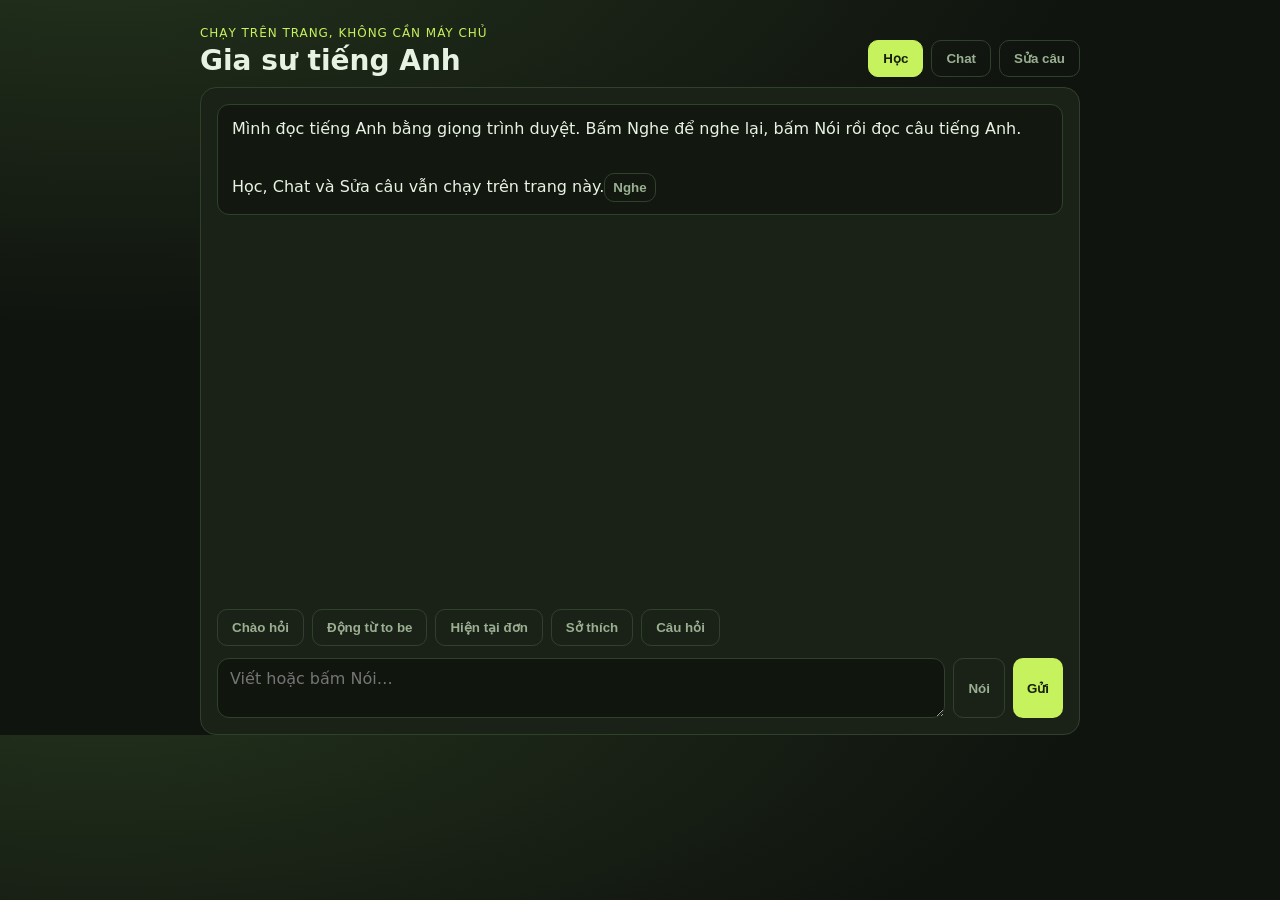
==== docs/index.html @ bc3561fe "Add speech playback and microphone" ====
<!DOCTYPE html>
<html lang="vi">
<head>
  <meta charset="utf-8" />
  <meta name="viewport" content="width=device-width, initial-scale=1" />
  <title>Gia sư tiếng Anh</title>
  <style>
    :root { --bg:#10140f; --panel:#1a2218; --line:#31402c; --text:#e8f2e3; --muted:#9aaf92; --accent:#c6f25d; --ink:#17200c; }
    * { box-sizing: border-box; }
    body { margin:0; font-family:"Segoe UI",system-ui,sans-serif; color:var(--text); background:radial-gradient(980px 400px at 8% -10%, #24331d, var(--bg)); }
    header, main { width:min(880px, calc(100% - 28px)); margin:0 auto; }
    header { padding:26px 0 10px; display:flex; justify-content:space-between; align-items:end; gap:12px; }
    h1 { margin:0; font-size:28px; }
    .eyebrow { margin:0 0 4px; color:var(--accent); letter-spacing:.08em; text-transform:uppercase; font-size:12px; }
    .modes { display:flex; gap:8px; flex-wrap:wrap; }
    button { border:0; border-radius:10px; background:var(--accent); color:var(--ink); font-weight:700; padding:10px 14px; cursor:pointer; }
    .ghost { background:transparent; color:var(--muted); border:1px solid var(--line); }
    .ghost.on { color:var(--ink); background:var(--accent); border-color:var(--accent); }
    main { background:var(--panel); border:1px solid var(--line); border-radius:16px; padding:16px; min-height:72vh; display:flex; flex-direction:column; }
    #log { flex:1; display:flex; flex-direction:column; gap:10px; overflow:auto; max-height:60vh; }
    .bubble { padding:12px 14px; border-radius:12px; white-space:pre-wrap; line-height:1.5; }
    .user { align-self:end; background:#2c3b22; max-width:85%; }
    .bot { background:#12180f; border:1px solid var(--line); }
    form { display:grid; grid-template-columns:1fr auto auto; gap:8px; margin-top:12px; }
    textarea { resize:vertical; font:inherit; color:var(--text); background:#10160e; border:1px solid var(--line); border-radius:12px; padding:10px 12px; }
    .chips { display:flex; gap:8px; flex-wrap:wrap; margin-top:10px; }
    .hear { margin-top:8px; padding:6px 8px; }
  </style>
</head>
<body>
  <header>
    <div>
      <p class="eyebrow">Chạy trên trang, không cần máy chủ</p>
      <h1>Gia sư tiếng Anh</h1>
    </div>
    <div class="modes">
      <button class="ghost on" type="button" data-mode="hoc">Học</button>
      <button class="ghost" type="button" data-mode="chat">Chat</button>
      <button class="ghost" type="button" data-mode="sua">Sửa câu</button>
    </div>
  </header>
  <main>
    <div id="log"></div>
    <div class="chips" id="chips"></div>
    <form id="ask">
      <textarea id="q" rows="2" placeholder="Viết hoặc bấm Nói…"></textarea>
      <button type="button" id="mic" class="ghost">Nói</button>
      <button type="submit">Gửi</button>
    </form>
  </main>
  <script>
    const lessons = [
      { id: "chao", title: "Chào hỏi", en: "Hello, my name is Lan. Nice to meet you.", vi: "Xin chào, tôi tên Lan. Rất vui được gặp bạn.", tip: "Hello / Hi để chào. My name is + tên. Nice to meet you dùng lúc mới gặp." },
      { id: "be", title: "Động từ to be", en: "I am a student. She is tired. They are at home.", vi: "Tôi là học sinh. Cô ấy mệt. Họ ở nhà.", tip: "I am, you/we/they are, he/she/it is. Không nói I is." },
      { id: "now", title: "Hiện tại đơn", en: "I work in Hue. He works in a hospital.", vi: "Tôi làm việc ở Huế. Anh ấy làm ở bệnh viện.", tip: "I/you/we/they + động từ nguyên mẫu. He/she/it thêm -s: works, goes, studies." },
      { id: "thich", title: "Sở thích", en: "I like coffee. I don't like cold weather.", vi: "Tôi thích cà phê. Tôi không thích trời lạnh.", tip: "like + danh từ hoặc động từ -ing. Phủ định: don't / doesn't + động từ nguyên mẫu." },
      { id: "hoi", title: "Câu hỏi", en: "Where do you live? Do you speak English?", vi: "Bạn sống ở đâu? Bạn có nói tiếng Anh không?", tip: "Yes/No: Do/Does + chủ ngữ + động từ. Where/What đứng đầu câu." }
    ];
    const replies = [
      { test: /hello|hi\b|xin chào|chào/, say: "Hello! I'm your English tutor. What is your name?" },
      { test: /my name is ([a-zA-ZÀ-ỹ ]+)/i, say: (m) => "Nice to meet you, " + m[1].trim() + ". How are you today?" },
      { test: /i am fine|i'm fine|khỏe|tốt/, say: "I'm glad. What do you do every day? Try: I work... / I study..." },
      { test: /thank/, say: "You're welcome. Do you want another short practice?" },
      { test: /bye|tạm biệt/, say: "Goodbye. See you next lesson." }
    ];
    const fixes = [
      [/\bi is\b/gi, "I am", "I đi với am, không dùng is."],
      [/\b(he|she) are\b/gi, "$1 is", "He và she đi với is."],
      [/\bi very like\b/gi, "I really like", "Tiếng Anh không nói I very like. Dùng I really like."],
      [/\bi am agree\b/gi, "I agree", "Agree là động từ, không cần am."],
      [/\b(he|she) go\b/gi, "$1 goes", "He/she/it ở hiện tại đơn thêm -s."],
      [/\bi not\b/gi, "I don't", "Phủ định thường là don't + động từ."]
    ];

    let mode = "hoc";
    let step = 0;
    const log = document.querySelector("#log");
    const chips = document.querySelector("#chips");

    function speak(text) {
      if (!window.speechSynthesis) return;
      const line = (text.match(/English: (.+)/) || [null, text])[1];
      const utter = new SpeechSynthesisUtterance(line);
      utter.lang = "en-US";
      utter.rate = 0.9;
      const voice = speechSynthesis.getVoices().find((v) => v.lang.startsWith("en"));
      if (voice) utter.voice = voice;
      speechSynthesis.cancel();
      speechSynthesis.speak(utter);
    }
    function say(text, who) {
      const div = document.createElement("div");
      div.className = "bubble " + who;
      div.textContent = text;
      if (who === "bot") {
        const hear = document.createElement("button");
        hear.className = "ghost hear";
        hear.type = "button";
        hear.textContent = "Nghe";
        hear.onclick = () => speak(text);
        div.appendChild(hear);
        speak(text);
      }
      log.appendChild(div);
      log.scrollTop = log.scrollHeight;
    }
    function paintChips() {
      chips.innerHTML = "";
      const items = mode === "hoc"
        ? lessons.map((l) => l.title)
        : ["Hello", "My name is Minh", "I like music", "Where do you live?"];
      for (const label of items) {
        const b = document.createElement("button");
        b.className = "ghost";
        b.type = "button";
        b.textContent = label;
        b.onclick = () => { document.querySelector("#q").value = label; document.querySelector("#ask").requestSubmit(); };
        chips.appendChild(b);
      }
    }
    function lessonByName(text) {
      const low = text.toLowerCase();
      return lessons.find((l) => low.includes(l.title.toLowerCase()) || low.includes(l.id));
    }
    function correct(text) {
      let out = text;
      const notes = [];
      for (const [re, good, why] of fixes) {
        if (re.test(out)) {
          notes.push("• " + why + " → " + good);
          out = out.replace(re, good);
        }
      }
      if (out && out[0] === out[0].toLowerCase()) out = out[0].toUpperCase() + out.slice(1);
      if (out && !/[.?!]$/.test(out)) out += ".";
      return { out, notes };
    }
    function teach(text) {
      const picked = lessonByName(text);
      const lesson = picked || lessons[step % lessons.length];
      if (!picked) step += 1;
      return lesson.title + "\n\nEnglish: " + lesson.en + "\nTiếng Việt: " + lesson.vi + "\n\nGhi nhớ: " + lesson.tip + "\n\nBạn viết lại một câu của riêng bạn.";
    }
    function chat(text) {
      for (const rule of replies) {
        const m = text.match(rule.test);
        if (m) return typeof rule.say === "function" ? rule.say(m) : rule.say;
      }
      const fixed = correct(text);
      if (fixed.notes.length) return "Mình hiểu ý bạn. Câu tự nhiên hơn:\n" + fixed.out + "\n\n" + fixed.notes.join("\n") + "\n\nCan you say one more sentence?";
      return "I understand. Tell me a little more in English.\nVí dụ: I live in Dong Ha. I study English every evening.";
    }
    function reply(text) {
      if (mode === "hoc") return teach(text);
      if (mode === "sua") {
        const fixed = correct(text);
        if (!fixed.notes.length) return "Câu này ổn với các lỗi mình đang bắt:\n" + fixed.out + "\n\nThử một câu khác, ví dụ: He go to school.";
        return "Câu sửa:\n" + fixed.out + "\n\n" + fixed.notes.join("\n");
      }
      return chat(text);
    }

    document.querySelectorAll("[data-mode]").forEach((btn) => {
      btn.onclick = () => {
        mode = btn.dataset.mode;
        document.querySelectorAll("[data-mode]").forEach((b) => b.classList.toggle("on", b === btn));
        paintChips();
        say(mode === "hoc" ? "Chế độ học. Chọn một bài hoặc gõ Bắt đầu." : mode === "sua" ? "Dán một câu tiếng Anh, mình sửa lỗi thường gặp." : "Chat tiếng Anh. Mình trả lời ngay trên trang này.", "bot");
      };
    });
    document.querySelector("#mic").onclick = () => {
      const Rec = window.SpeechRecognition || window.webkitSpeechRecognition;
      if (!Rec) { say("Trình duyệt này không có nhận giọng nói. Dùng Chrome trên máy tính.", "bot"); return; }
      const rec = new Rec();
      rec.lang = "en-US";
      rec.onresult = (e) => {
        document.querySelector("#q").value = e.results[0][0].transcript;
        document.querySelector("#ask").requestSubmit();
      };
      rec.onerror = () => say("Không nghe được. Cho phép micro rồi thử lại.", "bot");
      rec.start();
    };
    document.querySelector("#ask").onsubmit = (e) => {
      e.preventDefault();
      const box = document.querySelector("#q");
      const text = box.value.trim();
      if (!text) return;
      say(text, "user");
      box.value = "";
      say(reply(text), "bot");
    };
    paintChips();
    say("Mình đọc tiếng Anh bằng giọng trình duyệt. Bấm Nghe để nghe lại, bấm Nói rồi đọc câu tiếng Anh.\n\nHọc, Chat và Sửa câu vẫn chạy trên trang này.", "bot");
  </script>
</body>
</html>
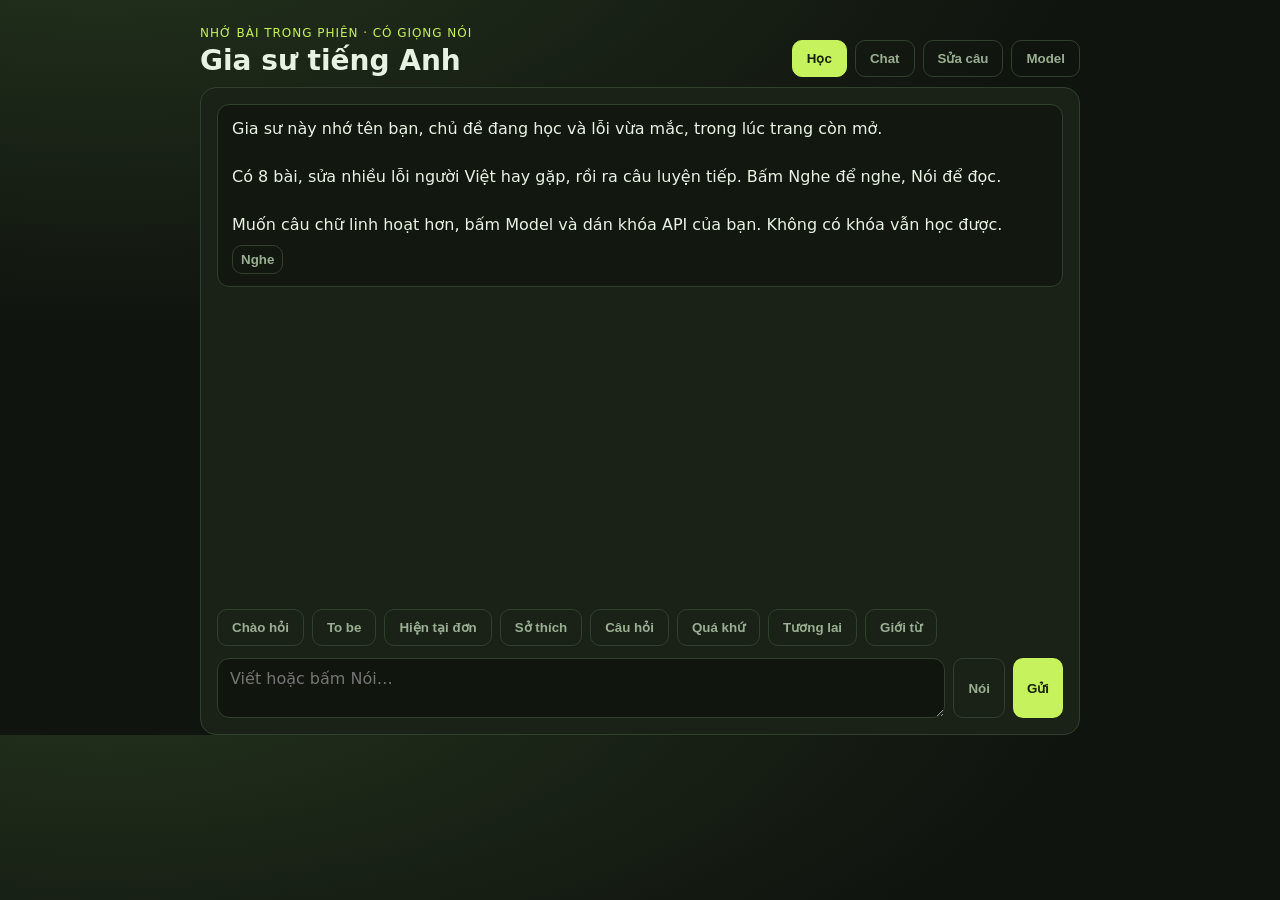
==== commit f91d3693: "Make the English tutor remember and drill mistakes" ====
--- a/docs/index.html
+++ b/docs/index.html
@@ -12,7 +12,7 @@
     header { padding:26px 0 10px; display:flex; justify-content:space-between; align-items:end; gap:12px; }
     h1 { margin:0; font-size:28px; }
     .eyebrow { margin:0 0 4px; color:var(--accent); letter-spacing:.08em; text-transform:uppercase; font-size:12px; }
-    .modes { display:flex; gap:8px; flex-wrap:wrap; }
+    .modes, .chips { display:flex; gap:8px; flex-wrap:wrap; }
     button { border:0; border-radius:10px; background:var(--accent); color:var(--ink); font-weight:700; padding:10px 14px; cursor:pointer; }
     .ghost { background:transparent; color:var(--muted); border:1px solid var(--line); }
     .ghost.on { color:var(--ink); background:var(--accent); border-color:var(--accent); }
@@ -22,21 +22,26 @@
     .user { align-self:end; background:#2c3b22; max-width:85%; }
     .bot { background:#12180f; border:1px solid var(--line); }
     form { display:grid; grid-template-columns:1fr auto auto; gap:8px; margin-top:12px; }
-    textarea { resize:vertical; font:inherit; color:var(--text); background:#10160e; border:1px solid var(--line); border-radius:12px; padding:10px 12px; }
-    .chips { display:flex; gap:8px; flex-wrap:wrap; margin-top:10px; }
+    textarea, input { font:inherit; color:var(--text); background:#10160e; border:1px solid var(--line); border-radius:12px; padding:10px 12px; }
+    textarea { resize:vertical; }
+    .chips { margin-top:10px; }
     .hear { margin-top:8px; padding:6px 8px; }
+    dialog { border:1px solid var(--line); background:var(--panel); color:var(--text); border-radius:16px; width:min(480px, 92vw); }
+    dialog label { display:grid; gap:4px; margin:10px 0; font-size:14px; }
+    .hint { color:var(--muted); font-size:13px; }
   </style>
 </head>
 <body>
   <header>
     <div>
-      <p class="eyebrow">Chạy trên trang, không cần máy chủ</p>
+      <p class="eyebrow">Nhớ bài trong phiên · có giọng nói</p>
       <h1>Gia sư tiếng Anh</h1>
     </div>
     <div class="modes">
       <button class="ghost on" type="button" data-mode="hoc">Học</button>
       <button class="ghost" type="button" data-mode="chat">Chat</button>
       <button class="ghost" type="button" data-mode="sua">Sửa câu</button>
+      <button class="ghost" type="button" id="open-key">Model</button>
     </div>
   </header>
   <main>
@@ -48,30 +53,41 @@
       <button type="submit">Gửi</button>
     </form>
   </main>
+  <dialog id="settings">
+    <form method="dialog">
+      <h2>Để gia sư khôn hơn</h2>
+      <p class="hint">Không bắt buộc. Dán khóa API của bạn thì câu trả lời do model viết. Khóa chỉ nằm trên trình duyệt.</p>
+      <label>API <input id="base" placeholder="https://api.x.ai/v1" /></label>
+      <label>Model <input id="model" placeholder="grok-3" /></label>
+      <label>Key <input id="key" type="password" placeholder="xai-..." /></label>
+      <button type="submit">Lưu</button>
+    </form>
+  </dialog>
   <script>
     const lessons = [
-      { id: "chao", title: "Chào hỏi", en: "Hello, my name is Lan. Nice to meet you.", vi: "Xin chào, tôi tên Lan. Rất vui được gặp bạn.", tip: "Hello / Hi để chào. My name is + tên. Nice to meet you dùng lúc mới gặp." },
-      { id: "be", title: "Động từ to be", en: "I am a student. She is tired. They are at home.", vi: "Tôi là học sinh. Cô ấy mệt. Họ ở nhà.", tip: "I am, you/we/they are, he/she/it is. Không nói I is." },
-      { id: "now", title: "Hiện tại đơn", en: "I work in Hue. He works in a hospital.", vi: "Tôi làm việc ở Huế. Anh ấy làm ở bệnh viện.", tip: "I/you/we/they + động từ nguyên mẫu. He/she/it thêm -s: works, goes, studies." },
-      { id: "thich", title: "Sở thích", en: "I like coffee. I don't like cold weather.", vi: "Tôi thích cà phê. Tôi không thích trời lạnh.", tip: "like + danh từ hoặc động từ -ing. Phủ định: don't / doesn't + động từ nguyên mẫu." },
-      { id: "hoi", title: "Câu hỏi", en: "Where do you live? Do you speak English?", vi: "Bạn sống ở đâu? Bạn có nói tiếng Anh không?", tip: "Yes/No: Do/Does + chủ ngữ + động từ. Where/What đứng đầu câu." }
-    ];
-    const replies = [
-      { test: /hello|hi\b|xin chào|chào/, say: "Hello! I'm your English tutor. What is your name?" },
-      { test: /my name is ([a-zA-ZÀ-ỹ ]+)/i, say: (m) => "Nice to meet you, " + m[1].trim() + ". How are you today?" },
-      { test: /i am fine|i'm fine|khỏe|tốt/, say: "I'm glad. What do you do every day? Try: I work... / I study..." },
-      { test: /thank/, say: "You're welcome. Do you want another short practice?" },
-      { test: /bye|tạm biệt/, say: "Goodbye. See you next lesson." }
+      { title: "Chào hỏi", en: "Hello, my name is Lan. Nice to meet you.", vi: "Xin chào, tôi tên Lan. Rất vui được gặp bạn.", tip: "Hello. My name is + tên. Nice to meet you khi mới gặp.", ask: "What is your name?" },
+      { title: "To be", en: "I am a student. She is tired. They are at home.", vi: "Tôi là học sinh. Cô ấy mệt. Họ ở nhà.", tip: "I am. You/we/they are. He/she/it is.", ask: "Are you a student?" },
+      { title: "Hiện tại đơn", en: "I work in Hue. He works in a hospital.", vi: "Tôi làm ở Huế. Anh ấy làm ở bệnh viện.", tip: "He/she/it thêm -s. Phủ định: don't / doesn't + động từ nguyên mẫu.", ask: "Where do you work?" },
+      { title: "Sở thích", en: "I like coffee, but I don't like cold weather.", vi: "Tôi thích cà phê, nhưng tôi không thích trời lạnh.", tip: "like + danh từ hoặc V-ing. but nối hai ý trái nhau.", ask: "What do you like?" },
+      { title: "Câu hỏi", en: "Where do you live? Do you speak English?", vi: "Bạn sống ở đâu? Bạn có nói tiếng Anh không?", tip: "Do/Does đứng trước chủ ngữ trong câu hỏi Yes/No.", ask: "Do you speak English every day?" },
+      { title: "Quá khứ", en: "Yesterday I studied English. I did not watch TV.", vi: "Hôm qua tôi học tiếng Anh. Tôi đã không xem TV.", tip: "Quá khứ thường thêm -ed. Phủ định: did not + động từ nguyên mẫu.", ask: "What did you do yesterday?" },
+      { title: "Tương lai", en: "Tomorrow I will practice speaking.", vi: "Ngày mai tôi sẽ luyện nói.", tip: "will + động từ nguyên mẫu cho việc quyết định lúc nói.", ask: "What will you do tomorrow?" },
+      { title: "Giới từ", en: "I live in Dong Ha. I study at night.", vi: "Tôi sống ở Đông Hà. Tôi học vào ban đêm.", tip: "in + thành phố. at + giờ hoặc night. on + thứ trong tuần.", ask: "Where do you live?" }
     ];
     const fixes = [
       [/\bi is\b/gi, "I am", "I đi với am, không dùng is."],
-      [/\b(he|she) are\b/gi, "$1 is", "He và she đi với is."],
-      [/\bi very like\b/gi, "I really like", "Tiếng Anh không nói I very like. Dùng I really like."],
-      [/\bi am agree\b/gi, "I agree", "Agree là động từ, không cần am."],
-      [/\b(he|she) go\b/gi, "$1 goes", "He/she/it ở hiện tại đơn thêm -s."],
-      [/\bi not\b/gi, "I don't", "Phủ định thường là don't + động từ."]
+      [/\b(he|she|it) are\b/gi, "$1 is", "He, she và it đi với is."],
+      [/\b(we|they|you) is\b/gi, "$1 are", "We, they và you đi với are."],
+      [/\bi very like\b/gi, "I really like", "Không nói I very like. Dùng I really like."],
+      [/\bi am agree\b/gi, "I agree", "Agree là động từ, bỏ am."],
+      [/\bi am go\b/gi, "I go", "Go là động từ thường, không thêm am."],
+      [/\b(he|she|it) (go|like|work|live|study)\b/gi, "$1 $2s", "He/she/it ở hiện tại đơn thêm -s."],
+      [/\b(he|she) don't\b/gi, "$1 doesn't", "He/she dùng doesn't, không dùng don't."],
+      [/\bi not\b/gi, "I don't", "Phủ định thường là don't + động từ."],
+      [/\bmore better\b/gi, "better", "Better đã là dạng so sánh hơn, không thêm more."],
+      [/\bdiscuss about\b/gi, "discuss", "Discuss không đi với about."]
     ];
-
+    const memory = { name: "", mistakes: [], topic: lessons[0].title, turns: [] };
     let mode = "hoc";
     let step = 0;
     const log = document.querySelector("#log");
@@ -79,11 +95,11 @@
 
     function speak(text) {
       if (!window.speechSynthesis) return;
-      const line = (text.match(/English: (.+)/) || [null, text])[1];
-      const utter = new SpeechSynthesisUtterance(line);
+      const english = (text.match(/English: (.+)/) || text.match(/Câu sửa:\n(.+)/) || [null, text.split("\n")[0]])[1];
+      const utter = new SpeechSynthesisUtterance(english);
       utter.lang = "en-US";
       utter.rate = 0.9;
-      const voice = speechSynthesis.getVoices().find((v) => v.lang.startsWith("en"));
+      const voice = speechSynthesis.getVoices().find((v) => /^en/i.test(v.lang));
       if (voice) utter.voice = voice;
       speechSynthesis.cancel();
       speechSynthesis.speak(utter);
@@ -106,9 +122,7 @@
     }
     function paintChips() {
       chips.innerHTML = "";
-      const items = mode === "hoc"
-        ? lessons.map((l) => l.title)
-        : ["Hello", "My name is Minh", "I like music", "Where do you live?"];
+      const items = mode === "hoc" ? lessons.map((l) => l.title) : ["Hello, my name is Minh", "I very like music", "He go to school", "What did you do yesterday?"];
       for (const label of items) {
         const b = document.createElement("button");
         b.className = "ghost";
@@ -118,59 +132,90 @@
         chips.appendChild(b);
       }
     }
-    function lessonByName(text) {
-      const low = text.toLowerCase();
-      return lessons.find((l) => low.includes(l.title.toLowerCase()) || low.includes(l.id));
-    }
     function correct(text) {
-      let out = text;
+      let out = text.trim();
       const notes = [];
       for (const [re, good, why] of fixes) {
         if (re.test(out)) {
-          notes.push("• " + why + " → " + good);
+          notes.push("• " + why);
           out = out.replace(re, good);
+          memory.mistakes.push(why);
         }
       }
-      if (out && out[0] === out[0].toLowerCase()) out = out[0].toUpperCase() + out.slice(1);
+      if (out && out[0] === out[0].toLowerCase() && /^[a-z]/.test(out)) out = out[0].toUpperCase() + out.slice(1);
       if (out && !/[.?!]$/.test(out)) out += ".";
       return { out, notes };
     }
+    function remember(text) {
+      const name = text.match(/\bmy name is ([a-zA-Z][a-zA-Z .'-]{0,30})/i);
+      if (name) memory.name = name[1].trim().replace(/[.]/g, "");
+      memory.turns.push(text);
+      if (memory.turns.length > 8) memory.turns.shift();
+    }
     function teach(text) {
-      const picked = lessonByName(text);
+      const picked = lessons.find((l) => text.toLowerCase().includes(l.title.toLowerCase()));
       const lesson = picked || lessons[step % lessons.length];
       if (!picked) step += 1;
-      return lesson.title + "\n\nEnglish: " + lesson.en + "\nTiếng Việt: " + lesson.vi + "\n\nGhi nhớ: " + lesson.tip + "\n\nBạn viết lại một câu của riêng bạn.";
-    }
-    function chat(text) {
-      for (const rule of replies) {
-        const m = text.match(rule.test);
-        if (m) return typeof rule.say === "function" ? rule.say(m) : rule.say;
-      }
+      memory.topic = lesson.title;
+      const who = memory.name ? memory.name + ", " : "";
+      return lesson.title + "\n\nEnglish: " + lesson.en + "\nTiếng Việt: " + lesson.vi + "\n\nGhi nhớ: " + lesson.tip + "\n\n" + who + lesson.ask;
+    }
+    function localReply(text) {
+      remember(text);
       const fixed = correct(text);
-      if (fixed.notes.length) return "Mình hiểu ý bạn. Câu tự nhiên hơn:\n" + fixed.out + "\n\n" + fixed.notes.join("\n") + "\n\nCan you say one more sentence?";
-      return "I understand. Tell me a little more in English.\nVí dụ: I live in Dong Ha. I study English every evening.";
-    }
-    function reply(text) {
-      if (mode === "hoc") return teach(text);
-      if (mode === "sua") {
-        const fixed = correct(text);
-        if (!fixed.notes.length) return "Câu này ổn với các lỗi mình đang bắt:\n" + fixed.out + "\n\nThử một câu khác, ví dụ: He go to school.";
-        return "Câu sửa:\n" + fixed.out + "\n\n" + fixed.notes.join("\n");
-      }
-      return chat(text);
+      const who = memory.name ? memory.name : "you";
+      if (mode === "hoc" && !/[a-z]{3}/i.test(text) || mode === "hoc" && lessons.some((l) => text.toLowerCase().includes(l.title.toLowerCase()))) return teach(text);
+      if (mode === "sua" || fixed.notes.length) {
+        const drill = fixed.notes.length ? "\n\nViết lại đúng câu này, rồi thêm một câu về hôm qua." : "\n\nCâu ổn với các lỗi mình đang bắt. Thử: She don't like rain.";
+        return "Câu sửa:\n" + fixed.out + (fixed.notes.length ? "\n\n" + fixed.notes.join("\n") : "") + drill;
+      }
+      if (/what.*your name|bạn tên|tên (bạn|mình)/i.test(text)) return "English: My name is Tutor.\nBạn thì sao? My name is ...";
+      if (/hello|hi\b|xin chào/i.test(text)) return "English: Hello" + (memory.name ? " " + memory.name : "") + ". How are you today?";
+      if (/how are you|khỏe không/i.test(text)) return "English: I am fine, thank you. And you?";
+      if (/bye|tạm biệt/i.test(text)) return "English: Goodbye" + (memory.name ? " " + memory.name : "") + ". Practice the " + memory.topic + " lesson tomorrow.";
+      return "English: I understand, " + who + ".\nChủ đề đang học: " + memory.topic + ".\nViết thêm một câu tiếng Anh. Nếu có lỗi, mình sẽ sửa và giải thích.";
+    }
+    async function modelReply(text) {
+      const base = localStorage.getItem("ai-base");
+      const model = localStorage.getItem("ai-model");
+      const key = localStorage.getItem("ai-key");
+      if (!base || !model || !key) return null;
+      const res = await fetch(base.replace(/\/$/, "") + "/chat/completions", {
+        method: "POST",
+        headers: { "Content-Type": "application/json", Authorization: "Bearer " + key },
+        body: JSON.stringify({
+          model,
+          temperature: 0.4,
+          messages: [
+            { role: "system", content: "You are a patient English tutor for a Vietnamese learner. Reply with a short English model sentence, a Vietnamese explanation, and one follow-up question. Remember the learner name if given: " + (memory.name || "unknown") + ". Recent mistakes: " + memory.mistakes.slice(-3).join("; ") },
+            { role: "user", content: text }
+          ]
+        })
+      });
+      if (!res.ok) throw new Error("model từ chối");
+      const data = await res.json();
+      return data.choices[0].message.content;
     }
 
+    for (const id of ["base", "model", "key"]) {
+      const saved = localStorage.getItem("ai-" + id);
+      if (saved) document.querySelector("#" + id).value = saved;
+    }
+    document.querySelector("#open-key").onclick = () => document.querySelector("#settings").showModal();
+    document.querySelector("#settings").onclose = () => {
+      for (const id of ["base", "model", "key"]) localStorage.setItem("ai-" + id, document.querySelector("#" + id).value.trim());
+    };
     document.querySelectorAll("[data-mode]").forEach((btn) => {
       btn.onclick = () => {
         mode = btn.dataset.mode;
         document.querySelectorAll("[data-mode]").forEach((b) => b.classList.toggle("on", b === btn));
         paintChips();
-        say(mode === "hoc" ? "Chế độ học. Chọn một bài hoặc gõ Bắt đầu." : mode === "sua" ? "Dán một câu tiếng Anh, mình sửa lỗi thường gặp." : "Chat tiếng Anh. Mình trả lời ngay trên trang này.", "bot");
+        say(mode === "hoc" ? "Chọn một bài. Mình nhớ tên và lỗi của bạn trong phiên này." : mode === "sua" ? "Đưa một câu tiếng Anh. Mình sửa, giải thích, rồi ra bài viết lại." : "Chat tiếng Anh. Mình bám chủ đề " + memory.topic + ".", "bot");
       };
     });
     document.querySelector("#mic").onclick = () => {
       const Rec = window.SpeechRecognition || window.webkitSpeechRecognition;
-      if (!Rec) { say("Trình duyệt này không có nhận giọng nói. Dùng Chrome trên máy tính.", "bot"); return; }
+      if (!Rec) { say("Trình duyệt này không nhận giọng nói. Dùng Chrome.", "bot"); return; }
       const rec = new Rec();
       rec.lang = "en-US";
       rec.onresult = (e) => {
@@ -180,17 +225,19 @@
       rec.onerror = () => say("Không nghe được. Cho phép micro rồi thử lại.", "bot");
       rec.start();
     };
-    document.querySelector("#ask").onsubmit = (e) => {
+    document.querySelector("#ask").onsubmit = async (e) => {
       e.preventDefault();
       const box = document.querySelector("#q");
       const text = box.value.trim();
       if (!text) return;
       say(text, "user");
       box.value = "";
-      say(reply(text), "bot");
+      let answer = null;
+      try { answer = await modelReply(text); } catch (err) { answer = "Model không trả lời được, mình dùng gia sư trên trang.\n\n" + localReply(text); }
+      say(answer || localReply(text), "bot");
     };
     paintChips();
-    say("Mình đọc tiếng Anh bằng giọng trình duyệt. Bấm Nghe để nghe lại, bấm Nói rồi đọc câu tiếng Anh.\n\nHọc, Chat và Sửa câu vẫn chạy trên trang này.", "bot");
+    say("Gia sư này nhớ tên bạn, chủ đề đang học và lỗi vừa mắc, trong lúc trang còn mở.\n\nCó 8 bài, sửa nhiều lỗi người Việt hay gặp, rồi ra câu luyện tiếp. Bấm Nghe để nghe, Nói để đọc.\n\nMuốn câu chữ linh hoạt hơn, bấm Model và dán khóa API của bạn. Không có khóa vẫn học được.", "bot");
   </script>
 </body>
 </html>
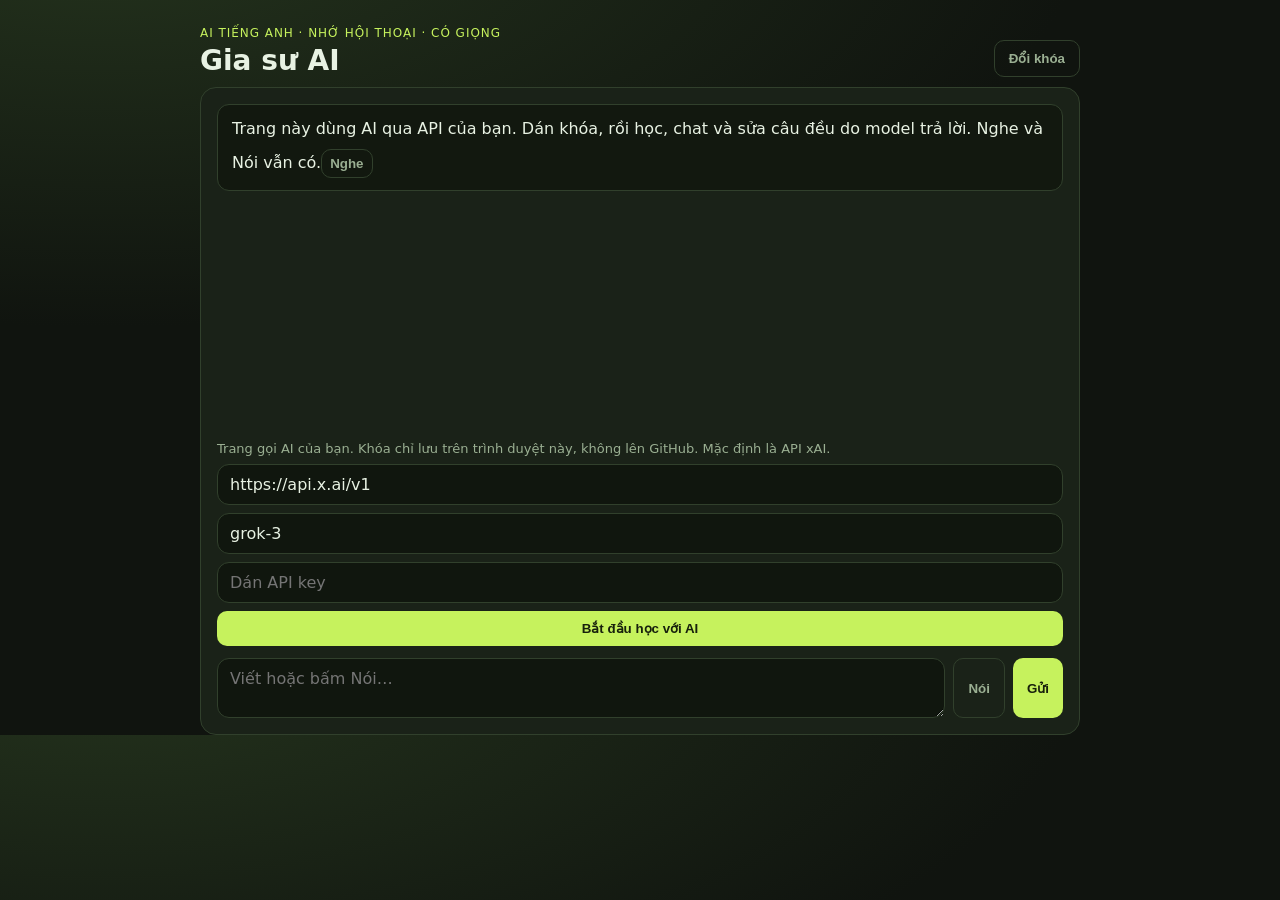
==== commit 3f1a3439: "Switch the tutor to a live AI chat" ====
--- a/docs/index.html
+++ b/docs/index.html
@@ -3,7 +3,7 @@
 <head>
   <meta charset="utf-8" />
   <meta name="viewport" content="width=device-width, initial-scale=1" />
-  <title>Gia sư tiếng Anh</title>
+  <title>Gia sư AI tiếng Anh</title>
   <style>
     :root { --bg:#10140f; --panel:#1a2218; --line:#31402c; --text:#e8f2e3; --muted:#9aaf92; --accent:#c6f25d; --ink:#17200c; }
     * { box-sizing: border-box; }
@@ -12,90 +12,60 @@
     header { padding:26px 0 10px; display:flex; justify-content:space-between; align-items:end; gap:12px; }
     h1 { margin:0; font-size:28px; }
     .eyebrow { margin:0 0 4px; color:var(--accent); letter-spacing:.08em; text-transform:uppercase; font-size:12px; }
-    .modes, .chips { display:flex; gap:8px; flex-wrap:wrap; }
     button { border:0; border-radius:10px; background:var(--accent); color:var(--ink); font-weight:700; padding:10px 14px; cursor:pointer; }
     .ghost { background:transparent; color:var(--muted); border:1px solid var(--line); }
-    .ghost.on { color:var(--ink); background:var(--accent); border-color:var(--accent); }
     main { background:var(--panel); border:1px solid var(--line); border-radius:16px; padding:16px; min-height:72vh; display:flex; flex-direction:column; }
     #log { flex:1; display:flex; flex-direction:column; gap:10px; overflow:auto; max-height:60vh; }
     .bubble { padding:12px 14px; border-radius:12px; white-space:pre-wrap; line-height:1.5; }
     .user { align-self:end; background:#2c3b22; max-width:85%; }
     .bot { background:#12180f; border:1px solid var(--line); }
-    form { display:grid; grid-template-columns:1fr auto auto; gap:8px; margin-top:12px; }
+    form, .setup { display:grid; gap:8px; margin-top:12px; }
+    form { grid-template-columns:1fr auto auto; }
     textarea, input { font:inherit; color:var(--text); background:#10160e; border:1px solid var(--line); border-radius:12px; padding:10px 12px; }
     textarea { resize:vertical; }
-    .chips { margin-top:10px; }
     .hear { margin-top:8px; padding:6px 8px; }
-    dialog { border:1px solid var(--line); background:var(--panel); color:var(--text); border-radius:16px; width:min(480px, 92vw); }
-    dialog label { display:grid; gap:4px; margin:10px 0; font-size:14px; }
-    .hint { color:var(--muted); font-size:13px; }
+    .hint { color:var(--muted); font-size:13px; margin:0; }
   </style>
 </head>
 <body>
   <header>
     <div>
-      <p class="eyebrow">Nhớ bài trong phiên · có giọng nói</p>
-      <h1>Gia sư tiếng Anh</h1>
+      <p class="eyebrow">AI tiếng Anh · nhớ hội thoại · có giọng</p>
+      <h1>Gia sư AI</h1>
     </div>
-    <div class="modes">
-      <button class="ghost on" type="button" data-mode="hoc">Học</button>
-      <button class="ghost" type="button" data-mode="chat">Chat</button>
-      <button class="ghost" type="button" data-mode="sua">Sửa câu</button>
-      <button class="ghost" type="button" id="open-key">Model</button>
-    </div>
+    <button class="ghost" id="reset" type="button">Đổi khóa</button>
   </header>
   <main>
     <div id="log"></div>
-    <div class="chips" id="chips"></div>
-    <form id="ask">
+    <div class="setup" id="setup">
+      <p class="hint">Trang gọi AI của bạn. Khóa chỉ lưu trên trình duyệt này, không lên GitHub. Mặc định là API xAI.</p>
+      <input id="base" placeholder="https://api.x.ai/v1" />
+      <input id="model" placeholder="grok-3" />
+      <input id="key" type="password" placeholder="Dán API key" />
+      <button type="button" id="save">Bắt đầu học với AI</button>
+    </div>
+    <form id="ask" hidden>
       <textarea id="q" rows="2" placeholder="Viết hoặc bấm Nói…"></textarea>
       <button type="button" id="mic" class="ghost">Nói</button>
       <button type="submit">Gửi</button>
     </form>
   </main>
-  <dialog id="settings">
-    <form method="dialog">
-      <h2>Để gia sư khôn hơn</h2>
-      <p class="hint">Không bắt buộc. Dán khóa API của bạn thì câu trả lời do model viết. Khóa chỉ nằm trên trình duyệt.</p>
-      <label>API <input id="base" placeholder="https://api.x.ai/v1" /></label>
-      <label>Model <input id="model" placeholder="grok-3" /></label>
-      <label>Key <input id="key" type="password" placeholder="xai-..." /></label>
-      <button type="submit">Lưu</button>
-    </form>
-  </dialog>
   <script>
-    const lessons = [
-      { title: "Chào hỏi", en: "Hello, my name is Lan. Nice to meet you.", vi: "Xin chào, tôi tên Lan. Rất vui được gặp bạn.", tip: "Hello. My name is + tên. Nice to meet you khi mới gặp.", ask: "What is your name?" },
-      { title: "To be", en: "I am a student. She is tired. They are at home.", vi: "Tôi là học sinh. Cô ấy mệt. Họ ở nhà.", tip: "I am. You/we/they are. He/she/it is.", ask: "Are you a student?" },
-      { title: "Hiện tại đơn", en: "I work in Hue. He works in a hospital.", vi: "Tôi làm ở Huế. Anh ấy làm ở bệnh viện.", tip: "He/she/it thêm -s. Phủ định: don't / doesn't + động từ nguyên mẫu.", ask: "Where do you work?" },
-      { title: "Sở thích", en: "I like coffee, but I don't like cold weather.", vi: "Tôi thích cà phê, nhưng tôi không thích trời lạnh.", tip: "like + danh từ hoặc V-ing. but nối hai ý trái nhau.", ask: "What do you like?" },
-      { title: "Câu hỏi", en: "Where do you live? Do you speak English?", vi: "Bạn sống ở đâu? Bạn có nói tiếng Anh không?", tip: "Do/Does đứng trước chủ ngữ trong câu hỏi Yes/No.", ask: "Do you speak English every day?" },
-      { title: "Quá khứ", en: "Yesterday I studied English. I did not watch TV.", vi: "Hôm qua tôi học tiếng Anh. Tôi đã không xem TV.", tip: "Quá khứ thường thêm -ed. Phủ định: did not + động từ nguyên mẫu.", ask: "What did you do yesterday?" },
-      { title: "Tương lai", en: "Tomorrow I will practice speaking.", vi: "Ngày mai tôi sẽ luyện nói.", tip: "will + động từ nguyên mẫu cho việc quyết định lúc nói.", ask: "What will you do tomorrow?" },
-      { title: "Giới từ", en: "I live in Dong Ha. I study at night.", vi: "Tôi sống ở Đông Hà. Tôi học vào ban đêm.", tip: "in + thành phố. at + giờ hoặc night. on + thứ trong tuần.", ask: "Where do you live?" }
-    ];
-    const fixes = [
-      [/\bi is\b/gi, "I am", "I đi với am, không dùng is."],
-      [/\b(he|she|it) are\b/gi, "$1 is", "He, she và it đi với is."],
-      [/\b(we|they|you) is\b/gi, "$1 are", "We, they và you đi với are."],
-      [/\bi very like\b/gi, "I really like", "Không nói I very like. Dùng I really like."],
-      [/\bi am agree\b/gi, "I agree", "Agree là động từ, bỏ am."],
-      [/\bi am go\b/gi, "I go", "Go là động từ thường, không thêm am."],
-      [/\b(he|she|it) (go|like|work|live|study)\b/gi, "$1 $2s", "He/she/it ở hiện tại đơn thêm -s."],
-      [/\b(he|she) don't\b/gi, "$1 doesn't", "He/she dùng doesn't, không dùng don't."],
-      [/\bi not\b/gi, "I don't", "Phủ định thường là don't + động từ."],
-      [/\bmore better\b/gi, "better", "Better đã là dạng so sánh hơn, không thêm more."],
-      [/\bdiscuss about\b/gi, "discuss", "Discuss không đi với about."]
-    ];
-    const memory = { name: "", mistakes: [], topic: lessons[0].title, turns: [] };
-    let mode = "hoc";
-    let step = 0;
+    const history = [{ role: "system", content: "Bạn là gia sư tiếng Anh cho người Việt. Mỗi lượt: một câu mẫu tiếng Anh, giải thích ngắn bằng tiếng Việt, rồi một câu hỏi để học viên nói tiếp. Sửa lỗi ngữ pháp nếu có. Giữ mạch hội thoại. Không bịa khóa API hay trang web." }];
     const log = document.querySelector("#log");
-    const chips = document.querySelector("#chips");
+    const setup = document.querySelector("#setup");
+    const askForm = document.querySelector("#ask");
 
+    function cfg() {
+      return {
+        base: localStorage.getItem("ai-base") || "",
+        model: localStorage.getItem("ai-model") || "",
+        key: localStorage.getItem("ai-key") || ""
+      };
+    }
     function speak(text) {
       if (!window.speechSynthesis) return;
-      const english = (text.match(/English: (.+)/) || text.match(/Câu sửa:\n(.+)/) || [null, text.split("\n")[0]])[1];
+      const english = (text.match(/English: ([^\n]+)/) || [null, text.split("\n")[0]])[1];
       const utter = new SpeechSynthesisUtterance(english);
       utter.lang = "en-US";
       utter.rate = 0.9;
@@ -120,124 +90,76 @@
       log.appendChild(div);
       log.scrollTop = log.scrollHeight;
     }
-    function paintChips() {
-      chips.innerHTML = "";
-      const items = mode === "hoc" ? lessons.map((l) => l.title) : ["Hello, my name is Minh", "I very like music", "He go to school", "What did you do yesterday?"];
-      for (const label of items) {
-        const b = document.createElement("button");
-        b.className = "ghost";
-        b.type = "button";
-        b.textContent = label;
-        b.onclick = () => { document.querySelector("#q").value = label; document.querySelector("#ask").requestSubmit(); };
-        chips.appendChild(b);
-      }
+    function showChat(on) {
+      setup.hidden = on;
+      askForm.hidden = !on;
     }
-    function correct(text) {
-      let out = text.trim();
-      const notes = [];
-      for (const [re, good, why] of fixes) {
-        if (re.test(out)) {
-          notes.push("• " + why);
-          out = out.replace(re, good);
-          memory.mistakes.push(why);
-        }
-      }
-      if (out && out[0] === out[0].toLowerCase() && /^[a-z]/.test(out)) out = out[0].toUpperCase() + out.slice(1);
-      if (out && !/[.?!]$/.test(out)) out += ".";
-      return { out, notes };
-    }
-    function remember(text) {
-      const name = text.match(/\bmy name is ([a-zA-Z][a-zA-Z .'-]{0,30})/i);
-      if (name) memory.name = name[1].trim().replace(/[.]/g, "");
-      memory.turns.push(text);
-      if (memory.turns.length > 8) memory.turns.shift();
-    }
-    function teach(text) {
-      const picked = lessons.find((l) => text.toLowerCase().includes(l.title.toLowerCase()));
-      const lesson = picked || lessons[step % lessons.length];
-      if (!picked) step += 1;
-      memory.topic = lesson.title;
-      const who = memory.name ? memory.name + ", " : "";
-      return lesson.title + "\n\nEnglish: " + lesson.en + "\nTiếng Việt: " + lesson.vi + "\n\nGhi nhớ: " + lesson.tip + "\n\n" + who + lesson.ask;
-    }
-    function localReply(text) {
-      remember(text);
-      const fixed = correct(text);
-      const who = memory.name ? memory.name : "you";
-      if (mode === "hoc" && !/[a-z]{3}/i.test(text) || mode === "hoc" && lessons.some((l) => text.toLowerCase().includes(l.title.toLowerCase()))) return teach(text);
-      if (mode === "sua" || fixed.notes.length) {
-        const drill = fixed.notes.length ? "\n\nViết lại đúng câu này, rồi thêm một câu về hôm qua." : "\n\nCâu ổn với các lỗi mình đang bắt. Thử: She don't like rain.";
-        return "Câu sửa:\n" + fixed.out + (fixed.notes.length ? "\n\n" + fixed.notes.join("\n") : "") + drill;
-      }
-      if (/what.*your name|bạn tên|tên (bạn|mình)/i.test(text)) return "English: My name is Tutor.\nBạn thì sao? My name is ...";
-      if (/hello|hi\b|xin chào/i.test(text)) return "English: Hello" + (memory.name ? " " + memory.name : "") + ". How are you today?";
-      if (/how are you|khỏe không/i.test(text)) return "English: I am fine, thank you. And you?";
-      if (/bye|tạm biệt/i.test(text)) return "English: Goodbye" + (memory.name ? " " + memory.name : "") + ". Practice the " + memory.topic + " lesson tomorrow.";
-      return "English: I understand, " + who + ".\nChủ đề đang học: " + memory.topic + ".\nViết thêm một câu tiếng Anh. Nếu có lỗi, mình sẽ sửa và giải thích.";
-    }
-    async function modelReply(text) {
-      const base = localStorage.getItem("ai-base");
-      const model = localStorage.getItem("ai-model");
-      const key = localStorage.getItem("ai-key");
-      if (!base || !model || !key) return null;
+    async function ai(text) {
+      const { base, model, key } = cfg();
+      history.push({ role: "user", content: text });
       const res = await fetch(base.replace(/\/$/, "") + "/chat/completions", {
         method: "POST",
         headers: { "Content-Type": "application/json", Authorization: "Bearer " + key },
-        body: JSON.stringify({
-          model,
-          temperature: 0.4,
-          messages: [
-            { role: "system", content: "You are a patient English tutor for a Vietnamese learner. Reply with a short English model sentence, a Vietnamese explanation, and one follow-up question. Remember the learner name if given: " + (memory.name || "unknown") + ". Recent mistakes: " + memory.mistakes.slice(-3).join("; ") },
-            { role: "user", content: text }
-          ]
-        })
+        body: JSON.stringify({ model, temperature: 0.4, messages: history.slice(-12) })
       });
-      if (!res.ok) throw new Error("model từ chối");
       const data = await res.json();
-      return data.choices[0].message.content;
+      if (!res.ok) throw new Error(data.error && data.error.message ? data.error.message : "AI từ chối yêu cầu");
+      const answer = data.choices[0].message.content;
+      history.push({ role: "assistant", content: answer });
+      return answer;
     }
-
-    for (const id of ["base", "model", "key"]) {
-      const saved = localStorage.getItem("ai-" + id);
-      if (saved) document.querySelector("#" + id).value = saved;
-    }
-    document.querySelector("#open-key").onclick = () => document.querySelector("#settings").showModal();
-    document.querySelector("#settings").onclose = () => {
-      for (const id of ["base", "model", "key"]) localStorage.setItem("ai-" + id, document.querySelector("#" + id).value.trim());
+    document.querySelector("#save").onclick = () => {
+      localStorage.setItem("ai-base", document.querySelector("#base").value.trim() || "https://api.x.ai/v1");
+      localStorage.setItem("ai-model", document.querySelector("#model").value.trim() || "grok-3");
+      localStorage.setItem("ai-key", document.querySelector("#key").value.trim());
+      if (!cfg().key) { say("Cần API key thì trang mới gọi được AI.", "bot"); return; }
+      showChat(true);
+      say("AI đã sẵn sàng. English: Hello, I am your tutor. What is your name?", "bot");
     };
-    document.querySelectorAll("[data-mode]").forEach((btn) => {
-      btn.onclick = () => {
-        mode = btn.dataset.mode;
-        document.querySelectorAll("[data-mode]").forEach((b) => b.classList.toggle("on", b === btn));
-        paintChips();
-        say(mode === "hoc" ? "Chọn một bài. Mình nhớ tên và lỗi của bạn trong phiên này." : mode === "sua" ? "Đưa một câu tiếng Anh. Mình sửa, giải thích, rồi ra bài viết lại." : "Chat tiếng Anh. Mình bám chủ đề " + memory.topic + ".", "bot");
-      };
-    });
+    document.querySelector("#reset").onclick = () => {
+      localStorage.removeItem("ai-key");
+      showChat(false);
+    };
     document.querySelector("#mic").onclick = () => {
       const Rec = window.SpeechRecognition || window.webkitSpeechRecognition;
-      if (!Rec) { say("Trình duyệt này không nhận giọng nói. Dùng Chrome.", "bot"); return; }
+      if (!Rec) { say("Dùng Chrome để nói.", "bot"); return; }
       const rec = new Rec();
       rec.lang = "en-US";
       rec.onresult = (e) => {
         document.querySelector("#q").value = e.results[0][0].transcript;
-        document.querySelector("#ask").requestSubmit();
+        askForm.requestSubmit();
       };
       rec.onerror = () => say("Không nghe được. Cho phép micro rồi thử lại.", "bot");
       rec.start();
     };
-    document.querySelector("#ask").onsubmit = async (e) => {
+    askForm.onsubmit = async (e) => {
       e.preventDefault();
       const box = document.querySelector("#q");
       const text = box.value.trim();
       if (!text) return;
       say(text, "user");
       box.value = "";
-      let answer = null;
-      try { answer = await modelReply(text); } catch (err) { answer = "Model không trả lời được, mình dùng gia sư trên trang.\n\n" + localReply(text); }
-      say(answer || localReply(text), "bot");
+      say("AI đang trả lời…", "bot");
+      try {
+        const answer = await ai(text);
+        log.lastChild.remove();
+        say(answer, "bot");
+      } catch (err) {
+        log.lastChild.remove();
+        history.pop();
+        say("Không gọi được AI: " + err.message + "\nKiểm tra khóa, model và địa chỉ API.", "bot");
+      }
     };
-    paintChips();
-    say("Gia sư này nhớ tên bạn, chủ đề đang học và lỗi vừa mắc, trong lúc trang còn mở.\n\nCó 8 bài, sửa nhiều lỗi người Việt hay gặp, rồi ra câu luyện tiếp. Bấm Nghe để nghe, Nói để đọc.\n\nMuốn câu chữ linh hoạt hơn, bấm Model và dán khóa API của bạn. Không có khóa vẫn học được.", "bot");
+    const saved = cfg();
+    document.querySelector("#base").value = saved.base || "https://api.x.ai/v1";
+    document.querySelector("#model").value = saved.model || "grok-3";
+    if (saved.key) {
+      document.querySelector("#key").value = saved.key;
+      showChat(true);
+      say("Đã có khóa trên trình duyệt này. English: Hello again. What do you want to practice?", "bot");
+    } else {
+      say("Trang này dùng AI qua API của bạn. Dán khóa, rồi học, chat và sửa câu đều do model trả lời. Nghe và Nói vẫn có.", "bot");
+    }
   </script>
 </body>
 </html>
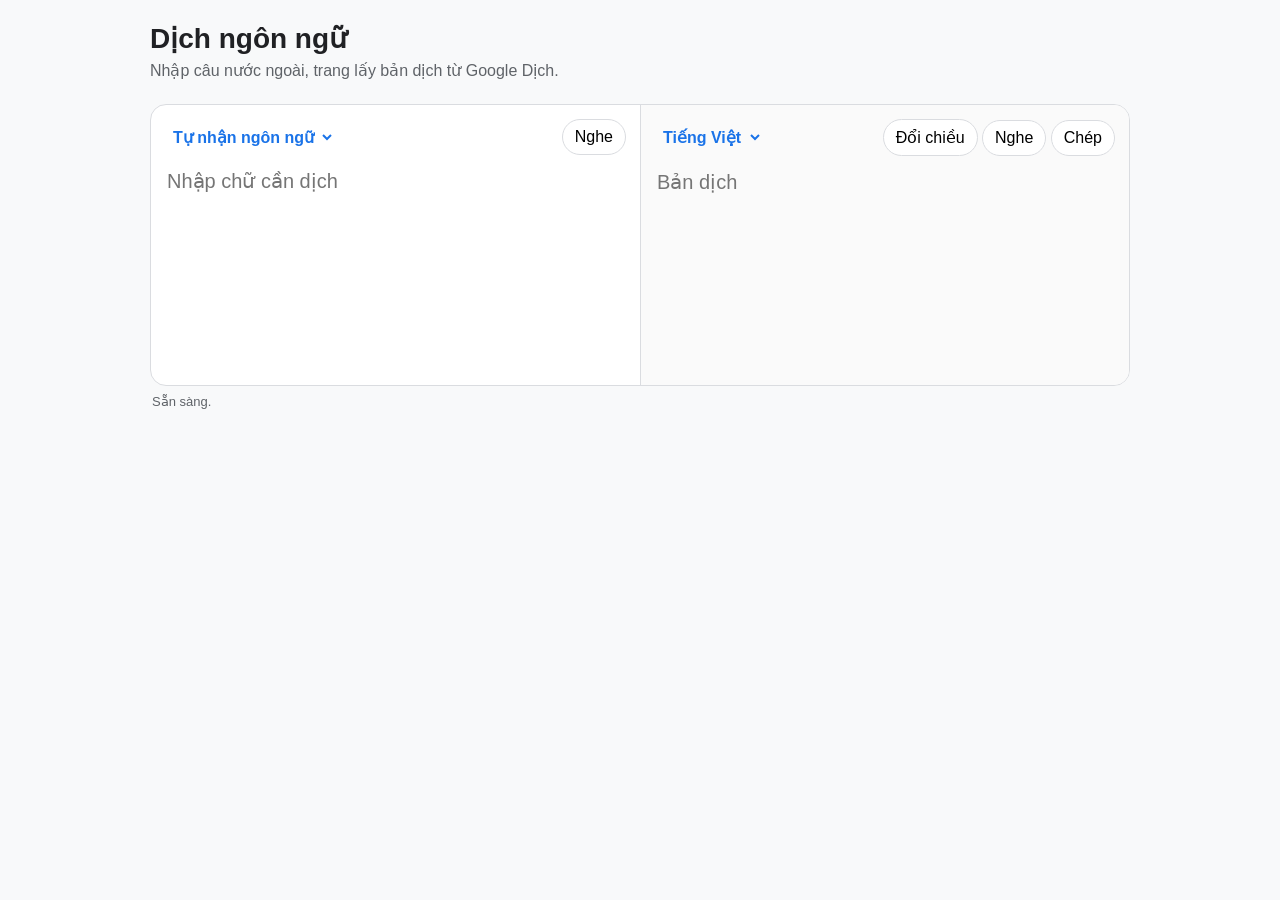
==== commit a9c89272: "Replace the site with a Google Translate style translator" ====
--- a/docs/index.html
+++ b/docs/index.html
@@ -3,163 +3,141 @@
 <head>
   <meta charset="utf-8" />
   <meta name="viewport" content="width=device-width, initial-scale=1" />
-  <title>Gia sư AI tiếng Anh</title>
+  <title>Dịch — kiểu Google Dịch</title>
   <style>
-    :root { --bg:#10140f; --panel:#1a2218; --line:#31402c; --text:#e8f2e3; --muted:#9aaf92; --accent:#c6f25d; --ink:#17200c; }
+    :root { --bg:#f8f9fa; --card:#fff; --line:#dadce0; --text:#202124; --muted:#5f6368; --blue:#1a73e8; }
     * { box-sizing: border-box; }
-    body { margin:0; font-family:"Segoe UI",system-ui,sans-serif; color:var(--text); background:radial-gradient(980px 400px at 8% -10%, #24331d, var(--bg)); }
-    header, main { width:min(880px, calc(100% - 28px)); margin:0 auto; }
-    header { padding:26px 0 10px; display:flex; justify-content:space-between; align-items:end; gap:12px; }
+    body { margin:0; font-family:"Segoe UI", Arial, sans-serif; color:var(--text); background:var(--bg); }
+    header, main { width:min(980px, calc(100% - 24px)); margin:0 auto; }
+    header { padding:22px 0 8px; }
     h1 { margin:0; font-size:28px; }
-    .eyebrow { margin:0 0 4px; color:var(--accent); letter-spacing:.08em; text-transform:uppercase; font-size:12px; }
-    button { border:0; border-radius:10px; background:var(--accent); color:var(--ink); font-weight:700; padding:10px 14px; cursor:pointer; }
-    .ghost { background:transparent; color:var(--muted); border:1px solid var(--line); }
-    main { background:var(--panel); border:1px solid var(--line); border-radius:16px; padding:16px; min-height:72vh; display:flex; flex-direction:column; }
-    #log { flex:1; display:flex; flex-direction:column; gap:10px; overflow:auto; max-height:60vh; }
-    .bubble { padding:12px 14px; border-radius:12px; white-space:pre-wrap; line-height:1.5; }
-    .user { align-self:end; background:#2c3b22; max-width:85%; }
-    .bot { background:#12180f; border:1px solid var(--line); }
-    form, .setup { display:grid; gap:8px; margin-top:12px; }
-    form { grid-template-columns:1fr auto auto; }
-    textarea, input { font:inherit; color:var(--text); background:#10160e; border:1px solid var(--line); border-radius:12px; padding:10px 12px; }
-    textarea { resize:vertical; }
-    .hear { margin-top:8px; padding:6px 8px; }
-    .hint { color:var(--muted); font-size:13px; margin:0; }
+    p { color:var(--muted); margin:6px 0 0; }
+    .box { display:grid; grid-template-columns:1fr 1fr; background:var(--card); border:1px solid var(--line); border-radius:16px; overflow:hidden; margin-top:16px; }
+    .pane { padding:14px; min-height:280px; display:flex; flex-direction:column; gap:10px; }
+    .pane + .pane { border-left:1px solid var(--line); background:#fafafa; }
+    select, textarea, button { font:inherit; }
+    select { border:0; background:transparent; color:var(--blue); font-weight:650; padding:4px; }
+    textarea { flex:1; border:0; resize:none; outline:none; background:transparent; font-size:20px; line-height:1.45; }
+    .bar { display:flex; justify-content:space-between; gap:8px; align-items:center; }
+    button { border:1px solid var(--line); background:#fff; border-radius:999px; padding:8px 12px; cursor:pointer; }
+    button.primary { background:var(--blue); color:#fff; border-color:var(--blue); }
+    .status { color:var(--muted); font-size:13px; padding:8px 2px 20px; }
+    @media (max-width:760px) { .box { grid-template-columns:1fr; } .pane + .pane { border-left:0; border-top:1px solid var(--line); } }
   </style>
 </head>
 <body>
   <header>
-    <div>
-      <p class="eyebrow">AI tiếng Anh · nhớ hội thoại · có giọng</p>
-      <h1>Gia sư AI</h1>
-    </div>
-    <button class="ghost" id="reset" type="button">Đổi khóa</button>
+    <h1>Dịch ngôn ngữ</h1>
+    <p>Nhập câu nước ngoài, trang lấy bản dịch từ Google Dịch.</p>
   </header>
   <main>
-    <div id="log"></div>
-    <div class="setup" id="setup">
-      <p class="hint">Trang gọi AI của bạn. Khóa chỉ lưu trên trình duyệt này, không lên GitHub. Mặc định là API xAI.</p>
-      <input id="base" placeholder="https://api.x.ai/v1" />
-      <input id="model" placeholder="grok-3" />
-      <input id="key" type="password" placeholder="Dán API key" />
-      <button type="button" id="save">Bắt đầu học với AI</button>
+    <div class="box">
+      <section class="pane">
+        <div class="bar">
+          <select id="from"></select>
+          <button type="button" id="speak-in">Nghe</button>
+        </div>
+        <textarea id="input" placeholder="Nhập chữ cần dịch"></textarea>
+      </section>
+      <section class="pane">
+        <div class="bar">
+          <select id="to"></select>
+          <span>
+            <button type="button" id="swap">Đổi chiều</button>
+            <button type="button" id="speak-out">Nghe</button>
+            <button type="button" id="copy">Chép</button>
+          </span>
+        </div>
+        <textarea id="output" readonly placeholder="Bản dịch"></textarea>
+      </section>
     </div>
-    <form id="ask" hidden>
-      <textarea id="q" rows="2" placeholder="Viết hoặc bấm Nói…"></textarea>
-      <button type="button" id="mic" class="ghost">Nói</button>
-      <button type="submit">Gửi</button>
-    </form>
+    <div class="status" id="status">Sẵn sàng.</div>
   </main>
   <script>
-    const history = [{ role: "system", content: "Bạn là gia sư tiếng Anh cho người Việt. Mỗi lượt: một câu mẫu tiếng Anh, giải thích ngắn bằng tiếng Việt, rồi một câu hỏi để học viên nói tiếp. Sửa lỗi ngữ pháp nếu có. Giữ mạch hội thoại. Không bịa khóa API hay trang web." }];
-    const log = document.querySelector("#log");
-    const setup = document.querySelector("#setup");
-    const askForm = document.querySelector("#ask");
+    const languages = [
+      ["auto", "Tự nhận ngôn ngữ"],
+      ["vi", "Tiếng Việt"],
+      ["en", "English"],
+      ["zh-CN", "中文"],
+      ["ja", "日本語"],
+      ["ko", "한국어"],
+      ["fr", "Français"],
+      ["de", "Deutsch"],
+      ["es", "Español"],
+      ["th", "ไทย"],
+      ["lo", "ລາວ"],
+      ["km", "ភាសាខ្មែរ"],
+      ["ru", "Русский"],
+      ["id", "Indonesia"]
+    ];
+    const from = document.querySelector("#from");
+    const to = document.querySelector("#to");
+    const input = document.querySelector("#input");
+    const output = document.querySelector("#output");
+    const status = document.querySelector("#status");
+    for (const [code, name] of languages) {
+      from.add(new Option(name, code));
+      if (code !== "auto") to.add(new Option(name, code));
+    }
+    from.value = "auto";
+    to.value = "vi";
 
-    function cfg() {
-      return {
-        base: localStorage.getItem("ai-base") || "",
-        model: localStorage.getItem("ai-model") || "",
-        key: localStorage.getItem("ai-key") || ""
-      };
-    }
-    function speak(text) {
-      if (!window.speechSynthesis) return;
-      const english = (text.match(/English: ([^\n]+)/) || [null, text.split("\n")[0]])[1];
-      const utter = new SpeechSynthesisUtterance(english);
-      utter.lang = "en-US";
-      utter.rate = 0.9;
-      const voice = speechSynthesis.getVoices().find((v) => /^en/i.test(v.lang));
-      if (voice) utter.voice = voice;
+    function speak(text, lang) {
+      if (!text || !window.speechSynthesis) return;
+      const utter = new SpeechSynthesisUtterance(text);
+      utter.lang = lang === "auto" ? "en-US" : lang;
       speechSynthesis.cancel();
       speechSynthesis.speak(utter);
     }
-    function say(text, who) {
-      const div = document.createElement("div");
-      div.className = "bubble " + who;
-      div.textContent = text;
-      if (who === "bot") {
-        const hear = document.createElement("button");
-        hear.className = "ghost hear";
-        hear.type = "button";
-        hear.textContent = "Nghe";
-        hear.onclick = () => speak(text);
-        div.appendChild(hear);
-        speak(text);
+    async function google(text, source, target) {
+      const url = "https://translate.googleapis.com/translate_a/single?client=gtx&dt=t&sl="
+        + encodeURIComponent(source) + "&tl=" + encodeURIComponent(target) + "&q=" + encodeURIComponent(text);
+      const res = await fetch(url);
+      if (!res.ok) throw new Error("Google " + res.status);
+      const data = await res.json();
+      const translated = data[0].map((part) => part[0]).join("");
+      const detected = data[2] || source;
+      return { translated, detected, via: "Google Dịch" };
+    }
+    async function lingva(text, source, target) {
+      const sl = source === "auto" ? "auto" : source;
+      const url = "https://lingva.ml/api/v1/" + encodeURIComponent(sl) + "/" + encodeURIComponent(target) + "/" + encodeURIComponent(text);
+      const res = await fetch(url);
+      if (!res.ok) throw new Error("Lingva " + res.status);
+      const data = await res.json();
+      if (!data.translation) throw new Error("không có bản dịch");
+      return { translated: data.translation, detected: sl, via: "Google Dịch qua Lingva" };
+    }
+    let timer;
+    async function translate() {
+      const text = input.value.trim();
+      if (!text) { output.value = ""; status.textContent = "Sẵn sàng."; return; }
+      status.textContent = "Đang lấy bản dịch từ Google…";
+      try {
+        let result;
+        try { result = await google(text, from.value, to.value); }
+        catch { result = await lingva(text, from.value, to.value); }
+        output.value = result.translated;
+        status.textContent = result.via + (result.detected && result.detected !== "auto" ? " · nhận ra " + result.detected : "");
+      } catch (err) {
+        output.value = "";
+        status.textContent = "Không lấy được Google Dịch từ trang này: " + err.message;
       }
-      log.appendChild(div);
-      log.scrollTop = log.scrollHeight;
     }
-    function showChat(on) {
-      setup.hidden = on;
-      askForm.hidden = !on;
-    }
-    async function ai(text) {
-      const { base, model, key } = cfg();
-      history.push({ role: "user", content: text });
-      const res = await fetch(base.replace(/\/$/, "") + "/chat/completions", {
-        method: "POST",
-        headers: { "Content-Type": "application/json", Authorization: "Bearer " + key },
-        body: JSON.stringify({ model, temperature: 0.4, messages: history.slice(-12) })
-      });
-      const data = await res.json();
-      if (!res.ok) throw new Error(data.error && data.error.message ? data.error.message : "AI từ chối yêu cầu");
-      const answer = data.choices[0].message.content;
-      history.push({ role: "assistant", content: answer });
-      return answer;
-    }
-    document.querySelector("#save").onclick = () => {
-      localStorage.setItem("ai-base", document.querySelector("#base").value.trim() || "https://api.x.ai/v1");
-      localStorage.setItem("ai-model", document.querySelector("#model").value.trim() || "grok-3");
-      localStorage.setItem("ai-key", document.querySelector("#key").value.trim());
-      if (!cfg().key) { say("Cần API key thì trang mới gọi được AI.", "bot"); return; }
-      showChat(true);
-      say("AI đã sẵn sàng. English: Hello, I am your tutor. What is your name?", "bot");
+    input.oninput = () => { clearTimeout(timer); timer = setTimeout(translate, 400); };
+    from.onchange = translate;
+    to.onchange = translate;
+    document.querySelector("#swap").onclick = () => {
+      if (from.value === "auto") from.value = "en";
+      const next = from.value;
+      from.value = to.value;
+      to.value = next;
+      input.value = output.value;
+      translate();
     };
-    document.querySelector("#reset").onclick = () => {
-      localStorage.removeItem("ai-key");
-      showChat(false);
-    };
-    document.querySelector("#mic").onclick = () => {
-      const Rec = window.SpeechRecognition || window.webkitSpeechRecognition;
-      if (!Rec) { say("Dùng Chrome để nói.", "bot"); return; }
-      const rec = new Rec();
-      rec.lang = "en-US";
-      rec.onresult = (e) => {
-        document.querySelector("#q").value = e.results[0][0].transcript;
-        askForm.requestSubmit();
-      };
-      rec.onerror = () => say("Không nghe được. Cho phép micro rồi thử lại.", "bot");
-      rec.start();
-    };
-    askForm.onsubmit = async (e) => {
-      e.preventDefault();
-      const box = document.querySelector("#q");
-      const text = box.value.trim();
-      if (!text) return;
-      say(text, "user");
-      box.value = "";
-      say("AI đang trả lời…", "bot");
-      try {
-        const answer = await ai(text);
-        log.lastChild.remove();
-        say(answer, "bot");
-      } catch (err) {
-        log.lastChild.remove();
-        history.pop();
-        say("Không gọi được AI: " + err.message + "\nKiểm tra khóa, model và địa chỉ API.", "bot");
-      }
-    };
-    const saved = cfg();
-    document.querySelector("#base").value = saved.base || "https://api.x.ai/v1";
-    document.querySelector("#model").value = saved.model || "grok-3";
-    if (saved.key) {
-      document.querySelector("#key").value = saved.key;
-      showChat(true);
-      say("Đã có khóa trên trình duyệt này. English: Hello again. What do you want to practice?", "bot");
-    } else {
-      say("Trang này dùng AI qua API của bạn. Dán khóa, rồi học, chat và sửa câu đều do model trả lời. Nghe và Nói vẫn có.", "bot");
-    }
+    document.querySelector("#copy").onclick = () => navigator.clipboard.writeText(output.value || "");
+    document.querySelector("#speak-in").onclick = () => speak(input.value, from.value);
+    document.querySelector("#speak-out").onclick = () => speak(output.value, to.value);
   </script>
 </body>
 </html>
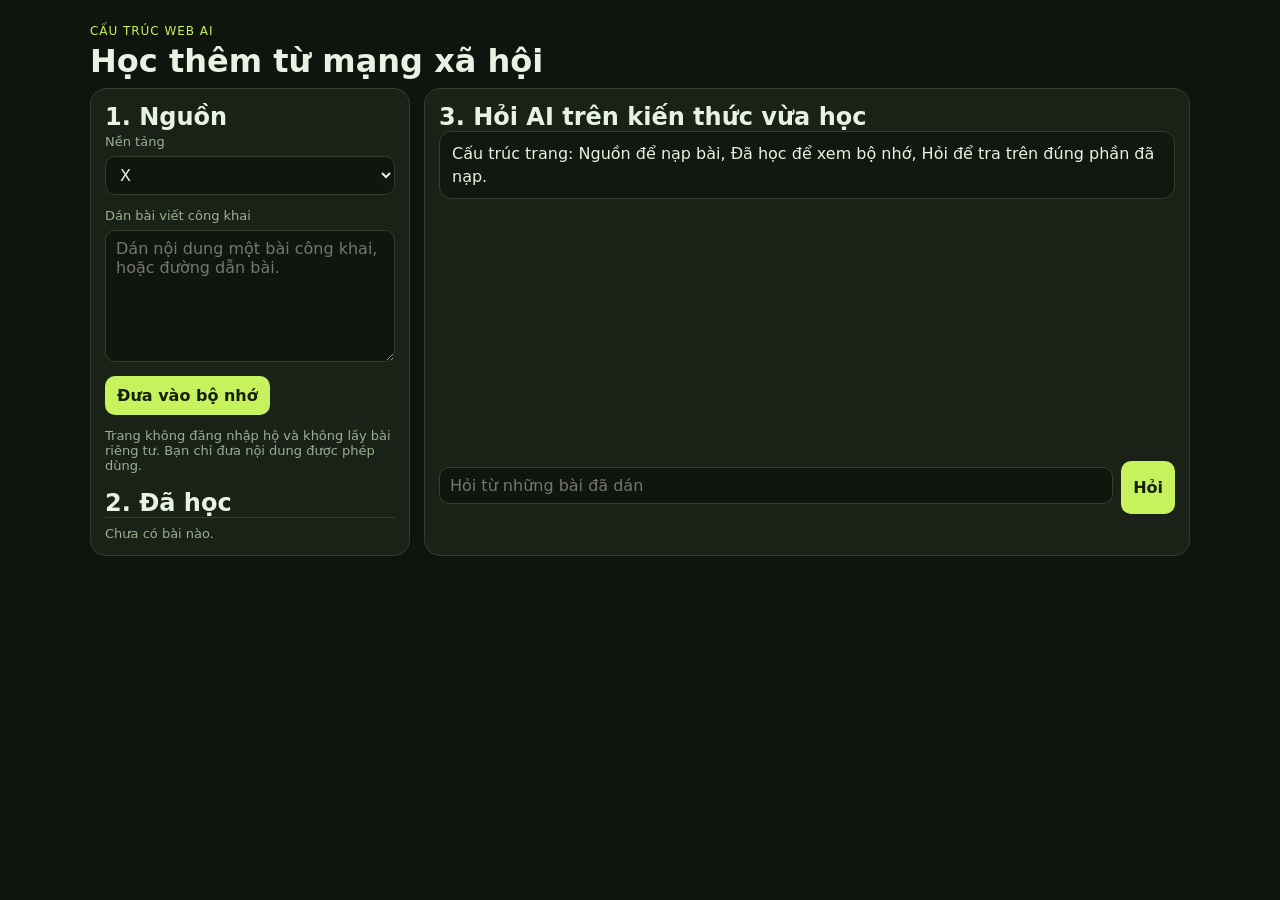
==== commit 74331942: "Add social-learning AI page structure" ====
--- a/docs/index.html
+++ b/docs/index.html
@@ -3,141 +3,116 @@
 <head>
   <meta charset="utf-8" />
   <meta name="viewport" content="width=device-width, initial-scale=1" />
-  <title>Dịch — kiểu Google Dịch</title>
+  <title>AI học từ mạng xã hội</title>
   <style>
-    :root { --bg:#f8f9fa; --card:#fff; --line:#dadce0; --text:#202124; --muted:#5f6368; --blue:#1a73e8; }
+    :root { --bg:#10140f; --panel:#1a2218; --line:#31402c; --text:#e8f2e3; --muted:#9aaf92; --accent:#c6f25d; --ink:#17200c; }
     * { box-sizing: border-box; }
-    body { margin:0; font-family:"Segoe UI", Arial, sans-serif; color:var(--text); background:var(--bg); }
-    header, main { width:min(980px, calc(100% - 24px)); margin:0 auto; }
-    header { padding:22px 0 8px; }
-    h1 { margin:0; font-size:28px; }
-    p { color:var(--muted); margin:6px 0 0; }
-    .box { display:grid; grid-template-columns:1fr 1fr; background:var(--card); border:1px solid var(--line); border-radius:16px; overflow:hidden; margin-top:16px; }
-    .pane { padding:14px; min-height:280px; display:flex; flex-direction:column; gap:10px; }
-    .pane + .pane { border-left:1px solid var(--line); background:#fafafa; }
-    select, textarea, button { font:inherit; }
-    select { border:0; background:transparent; color:var(--blue); font-weight:650; padding:4px; }
-    textarea { flex:1; border:0; resize:none; outline:none; background:transparent; font-size:20px; line-height:1.45; }
-    .bar { display:flex; justify-content:space-between; gap:8px; align-items:center; }
-    button { border:1px solid var(--line); background:#fff; border-radius:999px; padding:8px 12px; cursor:pointer; }
-    button.primary { background:var(--blue); color:#fff; border-color:var(--blue); }
-    .status { color:var(--muted); font-size:13px; padding:8px 2px 20px; }
-    @media (max-width:760px) { .box { grid-template-columns:1fr; } .pane + .pane { border-left:0; border-top:1px solid var(--line); } }
+    body { margin:0; font-family:"Segoe UI",system-ui,sans-serif; color:var(--text); background:var(--bg); }
+    header, main { width:min(1100px, calc(100% - 24px)); margin:0 auto; }
+    header { padding:24px 0 8px; }
+    h1, h2 { margin:0; }
+    .eyebrow { margin:0 0 4px; color:var(--accent); letter-spacing:.08em; text-transform:uppercase; font-size:12px; }
+    main { display:grid; grid-template-columns:320px 1fr; gap:14px; padding-bottom:28px; }
+    section { background:var(--panel); border:1px solid var(--line); border-radius:16px; padding:14px; }
+    label, .hint { color:var(--muted); font-size:13px; }
+    textarea, input, select, button { font:inherit; }
+    textarea, input, select { width:100%; margin:6px 0 10px; border:1px solid var(--line); background:#10160e; color:var(--text); border-radius:10px; padding:8px 10px; }
+    button { border:0; border-radius:10px; background:var(--accent); color:var(--ink); font-weight:700; padding:10px 12px; cursor:pointer; }
+    .ghost { background:transparent; color:var(--muted); border:1px solid var(--line); }
+    ul { list-style:none; padding:0; margin:0; display:grid; gap:8px; }
+    li { border-top:1px solid var(--line); padding-top:8px; }
+    #log { min-height:320px; display:flex; flex-direction:column; gap:8px; }
+    .bubble { padding:10px 12px; border-radius:12px; white-space:pre-wrap; line-height:1.45; }
+    .user { align-self:end; background:#2c3b22; }
+    .bot { background:#12180f; border:1px solid var(--line); }
+    form { display:grid; grid-template-columns:1fr auto; gap:8px; margin-top:10px; }
+    @media (max-width:800px) { main { grid-template-columns:1fr; } }
   </style>
 </head>
 <body>
   <header>
-    <h1>Dịch ngôn ngữ</h1>
-    <p>Nhập câu nước ngoài, trang lấy bản dịch từ Google Dịch.</p>
+    <p class="eyebrow">Cấu trúc web AI</p>
+    <h1>Học thêm từ mạng xã hội</h1>
   </header>
   <main>
-    <div class="box">
-      <section class="pane">
-        <div class="bar">
-          <select id="from"></select>
-          <button type="button" id="speak-in">Nghe</button>
-        </div>
-        <textarea id="input" placeholder="Nhập chữ cần dịch"></textarea>
-      </section>
-      <section class="pane">
-        <div class="bar">
-          <select id="to"></select>
-          <span>
-            <button type="button" id="swap">Đổi chiều</button>
-            <button type="button" id="speak-out">Nghe</button>
-            <button type="button" id="copy">Chép</button>
-          </span>
-        </div>
-        <textarea id="output" readonly placeholder="Bản dịch"></textarea>
-      </section>
-    </div>
-    <div class="status" id="status">Sẵn sàng.</div>
+    <section>
+      <h2>1. Nguồn</h2>
+      <label>Nền tảng</label>
+      <select id="platform">
+        <option>X</option>
+        <option>Facebook</option>
+        <option>Threads</option>
+        <option>RSS</option>
+        <option>Khác</option>
+      </select>
+      <label>Dán bài viết công khai</label>
+      <textarea id="post" rows="6" placeholder="Dán nội dung một bài công khai, hoặc đường dẫn bài."></textarea>
+      <button id="learn" type="button">Đưa vào bộ nhớ</button>
+      <p class="hint">Trang không đăng nhập hộ và không lấy bài riêng tư. Bạn chỉ đưa nội dung được phép dùng.</p>
+      <h2 style="margin-top:16px">2. Đã học</h2>
+      <ul id="memory"></ul>
+    </section>
+    <section>
+      <h2>3. Hỏi AI trên kiến thức vừa học</h2>
+      <div id="log"></div>
+      <form id="ask">
+        <input id="q" placeholder="Hỏi từ những bài đã dán" />
+        <button type="submit">Hỏi</button>
+      </form>
+    </section>
   </main>
   <script>
-    const languages = [
-      ["auto", "Tự nhận ngôn ngữ"],
-      ["vi", "Tiếng Việt"],
-      ["en", "English"],
-      ["zh-CN", "中文"],
-      ["ja", "日本語"],
-      ["ko", "한국어"],
-      ["fr", "Français"],
-      ["de", "Deutsch"],
-      ["es", "Español"],
-      ["th", "ไทย"],
-      ["lo", "ລາວ"],
-      ["km", "ភាសាខ្មែរ"],
-      ["ru", "Русский"],
-      ["id", "Indonesia"]
-    ];
-    const from = document.querySelector("#from");
-    const to = document.querySelector("#to");
-    const input = document.querySelector("#input");
-    const output = document.querySelector("#output");
-    const status = document.querySelector("#status");
-    for (const [code, name] of languages) {
-      from.add(new Option(name, code));
-      if (code !== "auto") to.add(new Option(name, code));
+    const key = "social-memory";
+    const memory = JSON.parse(localStorage.getItem(key) || "[]");
+    const list = document.querySelector("#memory");
+    const log = document.querySelector("#log");
+    function save() { localStorage.setItem(key, JSON.stringify(memory)); }
+    function paint() {
+      list.innerHTML = memory.length ? "" : "<li class='hint'>Chưa có bài nào.</li>";
+      memory.forEach((item, i) => {
+        const li = document.createElement("li");
+        li.innerHTML = "<strong>" + item.platform + "</strong><div class='hint'>" + item.text.slice(0, 120) + "</div>";
+        const btn = document.createElement("button");
+        btn.className = "ghost";
+        btn.textContent = "Xóa";
+        btn.onclick = () => { memory.splice(i, 1); save(); paint(); };
+        li.appendChild(btn);
+        list.appendChild(li);
+      });
     }
-    from.value = "auto";
-    to.value = "vi";
-
-    function speak(text, lang) {
-      if (!text || !window.speechSynthesis) return;
-      const utter = new SpeechSynthesisUtterance(text);
-      utter.lang = lang === "auto" ? "en-US" : lang;
-      speechSynthesis.cancel();
-      speechSynthesis.speak(utter);
+    function say(text, who) {
+      const div = document.createElement("div");
+      div.className = "bubble " + who;
+      div.textContent = text;
+      log.appendChild(div);
     }
-    async function google(text, source, target) {
-      const url = "https://translate.googleapis.com/translate_a/single?client=gtx&dt=t&sl="
-        + encodeURIComponent(source) + "&tl=" + encodeURIComponent(target) + "&q=" + encodeURIComponent(text);
-      const res = await fetch(url);
-      if (!res.ok) throw new Error("Google " + res.status);
-      const data = await res.json();
-      const translated = data[0].map((part) => part[0]).join("");
-      const detected = data[2] || source;
-      return { translated, detected, via: "Google Dịch" };
+    function answer(question) {
+      const words = question.toLowerCase().split(/\s+/).filter((w) => w.length > 2);
+      const ranked = memory.map((item) => {
+        const low = item.text.toLowerCase();
+        return { item, score: words.filter((w) => low.includes(w)).length };
+      }).filter((x) => x.score > 0).sort((a, b) => b.score - a.score).slice(0, 3);
+      if (!ranked.length) return "Chưa thấy ý này trong bài đã học. Dán thêm bài công khai liên quan.";
+      return ranked.map((x, i) => "[" + (i + 1) + "] " + x.item.platform + "\n" + x.item.text.slice(0, 280)).join("\n\n");
     }
-    async function lingva(text, source, target) {
-      const sl = source === "auto" ? "auto" : source;
-      const url = "https://lingva.ml/api/v1/" + encodeURIComponent(sl) + "/" + encodeURIComponent(target) + "/" + encodeURIComponent(text);
-      const res = await fetch(url);
-      if (!res.ok) throw new Error("Lingva " + res.status);
-      const data = await res.json();
-      if (!data.translation) throw new Error("không có bản dịch");
-      return { translated: data.translation, detected: sl, via: "Google Dịch qua Lingva" };
-    }
-    let timer;
-    async function translate() {
-      const text = input.value.trim();
-      if (!text) { output.value = ""; status.textContent = "Sẵn sàng."; return; }
-      status.textContent = "Đang lấy bản dịch từ Google…";
-      try {
-        let result;
-        try { result = await google(text, from.value, to.value); }
-        catch { result = await lingva(text, from.value, to.value); }
-        output.value = result.translated;
-        status.textContent = result.via + (result.detected && result.detected !== "auto" ? " · nhận ra " + result.detected : "");
-      } catch (err) {
-        output.value = "";
-        status.textContent = "Không lấy được Google Dịch từ trang này: " + err.message;
-      }
-    }
-    input.oninput = () => { clearTimeout(timer); timer = setTimeout(translate, 400); };
-    from.onchange = translate;
-    to.onchange = translate;
-    document.querySelector("#swap").onclick = () => {
-      if (from.value === "auto") from.value = "en";
-      const next = from.value;
-      from.value = to.value;
-      to.value = next;
-      input.value = output.value;
-      translate();
+    document.querySelector("#learn").onclick = () => {
+      const text = document.querySelector("#post").value.trim();
+      if (!text) return;
+      memory.unshift({ platform: document.querySelector("#platform").value, text, at: new Date().toISOString() });
+      document.querySelector("#post").value = "";
+      save();
+      paint();
     };
-    document.querySelector("#copy").onclick = () => navigator.clipboard.writeText(output.value || "");
-    document.querySelector("#speak-in").onclick = () => speak(input.value, from.value);
-    document.querySelector("#speak-out").onclick = () => speak(output.value, to.value);
+    document.querySelector("#ask").onsubmit = (e) => {
+      e.preventDefault();
+      const q = document.querySelector("#q");
+      if (!q.value.trim()) return;
+      say(q.value.trim(), "user");
+      say(answer(q.value.trim()), "bot");
+      q.value = "";
+    };
+    paint();
+    say("Cấu trúc trang: Nguồn để nạp bài, Đã học để xem bộ nhớ, Hỏi để tra trên đúng phần đã nạp.", "bot");
   </script>
 </body>
 </html>
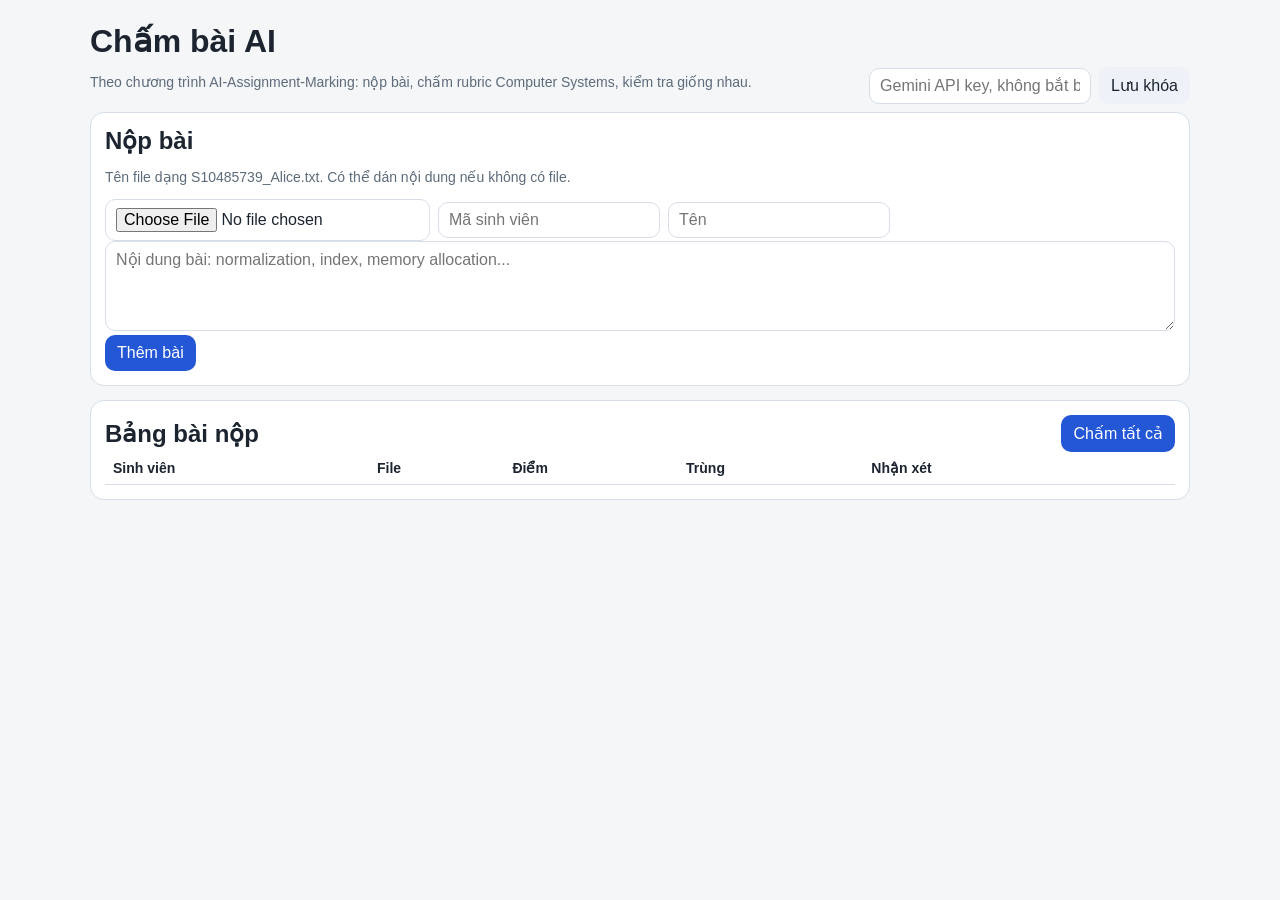
==== commit b694e456: "Replace site with AI assignment marking workflow" ====
--- a/docs/index.html
+++ b/docs/index.html
@@ -3,116 +3,160 @@
 <head>
   <meta charset="utf-8" />
   <meta name="viewport" content="width=device-width, initial-scale=1" />
-  <title>AI học từ mạng xã hội</title>
+  <title>Chấm bài AI</title>
   <style>
-    :root { --bg:#10140f; --panel:#1a2218; --line:#31402c; --text:#e8f2e3; --muted:#9aaf92; --accent:#c6f25d; --ink:#17200c; }
+    :root { --bg:#f4f6f8; --card:#fff; --line:#d7dee7; --text:#1c2430; --muted:#5d6b7a; --blue:#2457d6; }
     * { box-sizing: border-box; }
-    body { margin:0; font-family:"Segoe UI",system-ui,sans-serif; color:var(--text); background:var(--bg); }
+    body { margin:0; font-family:"Segoe UI",sans-serif; background:var(--bg); color:var(--text); }
     header, main { width:min(1100px, calc(100% - 24px)); margin:0 auto; }
-    header { padding:24px 0 8px; }
+    header { display:flex; justify-content:space-between; gap:12px; align-items:end; padding:22px 0 8px; }
     h1, h2 { margin:0; }
-    .eyebrow { margin:0 0 4px; color:var(--accent); letter-spacing:.08em; text-transform:uppercase; font-size:12px; }
-    main { display:grid; grid-template-columns:320px 1fr; gap:14px; padding-bottom:28px; }
-    section { background:var(--panel); border:1px solid var(--line); border-radius:16px; padding:14px; }
-    label, .hint { color:var(--muted); font-size:13px; }
-    textarea, input, select, button { font:inherit; }
-    textarea, input, select { width:100%; margin:6px 0 10px; border:1px solid var(--line); background:#10160e; color:var(--text); border-radius:10px; padding:8px 10px; }
-    button { border:0; border-radius:10px; background:var(--accent); color:var(--ink); font-weight:700; padding:10px 12px; cursor:pointer; }
-    .ghost { background:transparent; color:var(--muted); border:1px solid var(--line); }
-    ul { list-style:none; padding:0; margin:0; display:grid; gap:8px; }
-    li { border-top:1px solid var(--line); padding-top:8px; }
-    #log { min-height:320px; display:flex; flex-direction:column; gap:8px; }
-    .bubble { padding:10px 12px; border-radius:12px; white-space:pre-wrap; line-height:1.45; }
-    .user { align-self:end; background:#2c3b22; }
-    .bot { background:#12180f; border:1px solid var(--line); }
-    form { display:grid; grid-template-columns:1fr auto; gap:8px; margin-top:10px; }
-    @media (max-width:800px) { main { grid-template-columns:1fr; } }
+    .muted { color:var(--muted); font-size:14px; }
+    main { display:grid; gap:14px; padding-bottom:28px; }
+    section { background:var(--card); border:1px solid var(--line); border-radius:14px; padding:14px; }
+    .row { display:flex; gap:8px; flex-wrap:wrap; align-items:center; }
+    input, textarea, button { font:inherit; }
+    input, textarea { border:1px solid var(--line); border-radius:10px; padding:8px 10px; }
+    textarea { width:100%; min-height:90px; }
+    button { border:0; background:var(--blue); color:#fff; border-radius:10px; padding:9px 12px; cursor:pointer; }
+    .ghost { background:#eef2f8; color:var(--text); }
+    table { width:100%; border-collapse:collapse; font-size:14px; }
+    th, td { text-align:left; border-bottom:1px solid var(--line); padding:8px; vertical-align:top; }
+    .flag { color:#a33; font-weight:700; }
   </style>
 </head>
 <body>
   <header>
-    <p class="eyebrow">Cấu trúc web AI</p>
-    <h1>Học thêm từ mạng xã hội</h1>
+    <div>
+      <h1>Chấm bài AI</h1>
+      <p class="muted">Theo chương trình AI-Assignment-Marking: nộp bài, chấm rubric Computer Systems, kiểm tra giống nhau.</p>
+    </div>
+    <div class="row">
+      <input id="key" type="password" placeholder="Gemini API key, không bắt buộc" />
+      <button id="save" type="button" class="ghost">Lưu khóa</button>
+    </div>
   </header>
   <main>
     <section>
-      <h2>1. Nguồn</h2>
-      <label>Nền tảng</label>
-      <select id="platform">
-        <option>X</option>
-        <option>Facebook</option>
-        <option>Threads</option>
-        <option>RSS</option>
-        <option>Khác</option>
-      </select>
-      <label>Dán bài viết công khai</label>
-      <textarea id="post" rows="6" placeholder="Dán nội dung một bài công khai, hoặc đường dẫn bài."></textarea>
-      <button id="learn" type="button">Đưa vào bộ nhớ</button>
-      <p class="hint">Trang không đăng nhập hộ và không lấy bài riêng tư. Bạn chỉ đưa nội dung được phép dùng.</p>
-      <h2 style="margin-top:16px">2. Đã học</h2>
-      <ul id="memory"></ul>
+      <h2>Nộp bài</h2>
+      <p class="muted">Tên file dạng S10485739_Alice.txt. Có thể dán nội dung nếu không có file.</p>
+      <div class="row">
+        <input id="file" type="file" accept=".txt,.md" />
+        <input id="sid" placeholder="Mã sinh viên" />
+        <input id="sname" placeholder="Tên" />
+      </div>
+      <textarea id="text" placeholder="Nội dung bài: normalization, index, memory allocation..."></textarea>
+      <button id="add" type="button">Thêm bài</button>
     </section>
     <section>
-      <h2>3. Hỏi AI trên kiến thức vừa học</h2>
-      <div id="log"></div>
-      <form id="ask">
-        <input id="q" placeholder="Hỏi từ những bài đã dán" />
-        <button type="submit">Hỏi</button>
-      </form>
+      <div class="row" style="justify-content:space-between">
+        <h2>Bảng bài nộp</h2>
+        <button id="grade-all" type="button">Chấm tất cả</button>
+      </div>
+      <table>
+        <thead><tr><th>Sinh viên</th><th>File</th><th>Điểm</th><th>Trùng</th><th>Nhận xét</th><th></th></tr></thead>
+        <tbody id="rows"></tbody>
+      </table>
     </section>
   </main>
   <script>
-    const key = "social-memory";
-    const memory = JSON.parse(localStorage.getItem(key) || "[]");
-    const list = document.querySelector("#memory");
-    const log = document.querySelector("#log");
-    function save() { localStorage.setItem(key, JSON.stringify(memory)); }
-    function paint() {
-      list.innerHTML = memory.length ? "" : "<li class='hint'>Chưa có bài nào.</li>";
-      memory.forEach((item, i) => {
-        const li = document.createElement("li");
-        li.innerHTML = "<strong>" + item.platform + "</strong><div class='hint'>" + item.text.slice(0, 120) + "</div>";
-        const btn = document.createElement("button");
-        btn.className = "ghost";
-        btn.textContent = "Xóa";
-        btn.onclick = () => { memory.splice(i, 1); save(); paint(); };
-        li.appendChild(btn);
-        list.appendChild(li);
+    const store = "marking-submissions";
+    const rubric = "Computer Systems, 100 điểm: Normalization 35, Index 30, Memory allocation 35.";
+    let items = JSON.parse(localStorage.getItem(store) || "[]");
+    const keyInput = document.querySelector("#key");
+    keyInput.value = localStorage.getItem("gemini-key") || "";
+    document.querySelector("#save").onclick = () => localStorage.setItem("gemini-key", keyInput.value.trim());
+
+    function words(text) { return new Set(text.toLowerCase().match(/[a-z0-9]+/g) || []); }
+    function similarity(a, b) {
+      const A = words(a), B = words(b);
+      if (!A.size || !B.size) return 0;
+      let inter = 0;
+      A.forEach((w) => { if (B.has(w)) inter += 1; });
+      return inter / (A.size + B.size - inter);
+    }
+    function refreshRisk() {
+      items.forEach((item) => {
+        let best = 0;
+        items.forEach((other) => {
+          if (other.id !== item.id) best = Math.max(best, similarity(item.text, other.text));
+        });
+        item.risk = Math.round(best * 100);
+        item.flagged = best >= 0.45;
       });
     }
-    function say(text, who) {
-      const div = document.createElement("div");
-      div.className = "bubble " + who;
-      div.textContent = text;
-      log.appendChild(div);
+    function localGrade(text) {
+      const low = text.toLowerCase();
+      const parts = [
+        ["normal", 35], ["index", 30], ["memory", 15], ["paging", 10], ["fragment", 10]
+      ];
+      let score = 0;
+      const hit = [];
+      parts.forEach(([word, points]) => { if (low.includes(word)) { score += points; hit.push(word); } });
+      score = Math.min(100, score);
+      return { score, feedback: hit.length ? "Bài có nhắc: " + hit.join(", ") + ". Cần ví dụ và giải thích sâu hơn theo rubric." : "Bài chưa phủ normalization, index và memory allocation." };
     }
-    function answer(question) {
-      const words = question.toLowerCase().split(/\s+/).filter((w) => w.length > 2);
-      const ranked = memory.map((item) => {
-        const low = item.text.toLowerCase();
-        return { item, score: words.filter((w) => low.includes(w)).length };
-      }).filter((x) => x.score > 0).sort((a, b) => b.score - a.score).slice(0, 3);
-      if (!ranked.length) return "Chưa thấy ý này trong bài đã học. Dán thêm bài công khai liên quan.";
-      return ranked.map((x, i) => "[" + (i + 1) + "] " + x.item.platform + "\n" + x.item.text.slice(0, 280)).join("\n\n");
+    async function grade(item) {
+      const key = localStorage.getItem("gemini-key");
+      if (!key) return localGrade(item.text);
+      const res = await fetch("https://generativelanguage.googleapis.com/v1beta/models/gemini-2.0-flash:generateContent?key=" + encodeURIComponent(key), {
+        method: "POST",
+        headers: { "Content-Type": "application/json" },
+        body: JSON.stringify({ contents: [{ parts: [{ text: rubric + "\nChấm bài sau, trả JSON {\"score\": number, \"draft_feedback\": string}.\n" + item.text.slice(0, 8000) }] }] })
+      });
+      const data = await res.json();
+      if (!res.ok) throw new Error(data.error && data.error.message || "Gemini lỗi");
+      const raw = data.candidates[0].content.parts.map((p) => p.text).join("");
+      const json = JSON.parse(raw.slice(raw.indexOf("{"), raw.lastIndexOf("}") + 1));
+      return { score: Number(json.score), feedback: json.draft_feedback };
     }
-    document.querySelector("#learn").onclick = () => {
-      const text = document.querySelector("#post").value.trim();
+    function paint() {
+      refreshRisk();
+      localStorage.setItem(store, JSON.stringify(items));
+      const body = document.querySelector("#rows");
+      body.innerHTML = "";
+      items.forEach((item) => {
+        const tr = document.createElement("tr");
+        tr.innerHTML = "<td>" + item.studentId + " · " + item.name + "</td><td>" + item.filename + "</td><td>" + (item.score ?? "—") + "</td><td class='" + (item.flagged ? "flag" : "") + "'>" + item.risk + "%</td><td>" + (item.feedback || "") + "</td>";
+        const td = document.createElement("td");
+        const b = document.createElement("button");
+        b.className = "ghost";
+        b.textContent = "Chấm";
+        b.onclick = async () => {
+          try { const g = await grade(item); item.score = g.score; item.feedback = g.feedback; item.gradedAt = new Date().toISOString(); }
+          catch (err) { item.feedback = err.message; }
+          paint();
+        };
+        td.appendChild(b);
+        tr.appendChild(td);
+        body.appendChild(tr);
+      });
+    }
+    document.querySelector("#file").onchange = async (e) => {
+      const file = e.target.files[0];
+      if (!file) return;
+      document.querySelector("#text").value = await file.text();
+      const m = file.name.match(/S?(\d+)[_-]([^.]+)/i);
+      if (m) { document.querySelector("#sid").value = m[1]; document.querySelector("#sname").value = m[2]; }
+    };
+    document.querySelector("#add").onclick = () => {
+      const text = document.querySelector("#text").value.trim();
+      const studentId = document.querySelector("#sid").value.trim() || "unknown";
+      const name = document.querySelector("#sname").value.trim() || "Student";
       if (!text) return;
-      memory.unshift({ platform: document.querySelector("#platform").value, text, at: new Date().toISOString() });
-      document.querySelector("#post").value = "";
-      save();
+      items.unshift({ id: crypto.randomUUID(), studentId, name, filename: "S" + studentId + "_" + name + ".txt", text, score: null, feedback: "", risk: 0, flagged: false });
+      document.querySelector("#text").value = "";
       paint();
     };
-    document.querySelector("#ask").onsubmit = (e) => {
-      e.preventDefault();
-      const q = document.querySelector("#q");
-      if (!q.value.trim()) return;
-      say(q.value.trim(), "user");
-      say(answer(q.value.trim()), "bot");
-      q.value = "";
+    document.querySelector("#grade-all").onclick = async () => {
+      for (const item of items) {
+        if (item.score != null) continue;
+        try { const g = await grade(item); item.score = g.score; item.feedback = g.feedback; }
+        catch (err) { item.feedback = err.message; }
+      }
+      paint();
     };
     paint();
-    say("Cấu trúc trang: Nguồn để nạp bài, Đã học để xem bộ nhớ, Hỏi để tra trên đúng phần đã nạp.", "bot");
   </script>
 </body>
 </html>
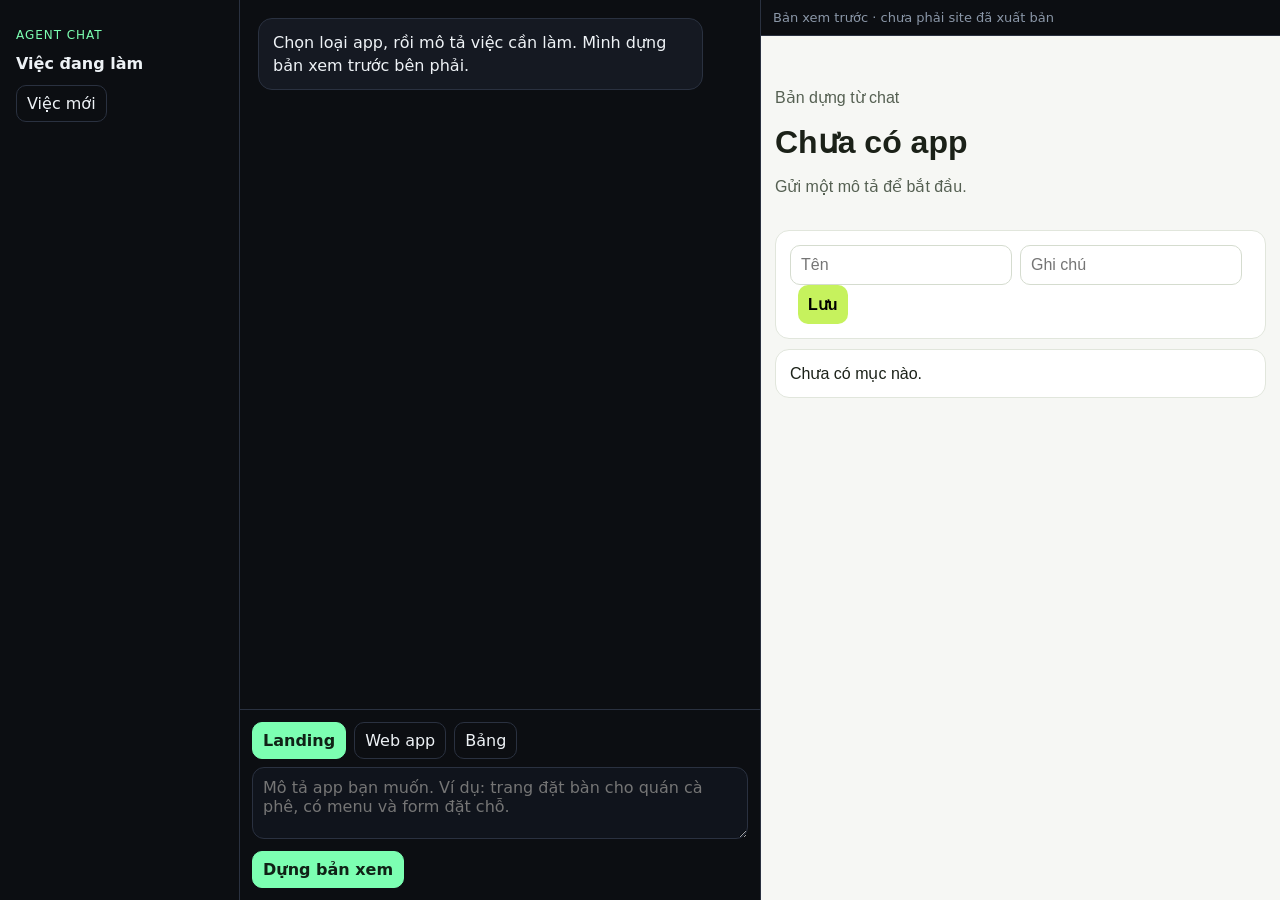
==== commit 539f9525: "Add Emergent-style agent chat with preview" ====
--- a/docs/index.html
+++ b/docs/index.html
@@ -3,160 +3,115 @@
 <head>
   <meta charset="utf-8" />
   <meta name="viewport" content="width=device-width, initial-scale=1" />
-  <title>Chấm bài AI</title>
+  <title>Xây app bằng chat</title>
   <style>
-    :root { --bg:#f4f6f8; --card:#fff; --line:#d7dee7; --text:#1c2430; --muted:#5d6b7a; --blue:#2457d6; }
+    :root { --bg:#0c0e12; --panel:#151922; --line:#2a3140; --text:#eef2f6; --muted:#8b97a8; --accent:#7cffb2; --ink:#102216; }
     * { box-sizing: border-box; }
-    body { margin:0; font-family:"Segoe UI",sans-serif; background:var(--bg); color:var(--text); }
-    header, main { width:min(1100px, calc(100% - 24px)); margin:0 auto; }
-    header { display:flex; justify-content:space-between; gap:12px; align-items:end; padding:22px 0 8px; }
-    h1, h2 { margin:0; }
-    .muted { color:var(--muted); font-size:14px; }
-    main { display:grid; gap:14px; padding-bottom:28px; }
-    section { background:var(--card); border:1px solid var(--line); border-radius:14px; padding:14px; }
-    .row { display:flex; gap:8px; flex-wrap:wrap; align-items:center; }
-    input, textarea, button { font:inherit; }
-    input, textarea { border:1px solid var(--line); border-radius:10px; padding:8px 10px; }
-    textarea { width:100%; min-height:90px; }
-    button { border:0; background:var(--blue); color:#fff; border-radius:10px; padding:9px 12px; cursor:pointer; }
-    .ghost { background:#eef2f8; color:var(--text); }
-    table { width:100%; border-collapse:collapse; font-size:14px; }
-    th, td { text-align:left; border-bottom:1px solid var(--line); padding:8px; vertical-align:top; }
-    .flag { color:#a33; font-weight:700; }
+    body { margin:0; height:100vh; display:grid; grid-template-columns:240px 1fr 1fr; background:var(--bg); color:var(--text); font-family:"Segoe UI",system-ui,sans-serif; }
+    aside, main, .preview { min-height:0; }
+    aside { border-right:1px solid var(--line); padding:16px; }
+    main, .preview { display:flex; flex-direction:column; }
+    .preview { border-left:1px solid var(--line); }
+    h1 { font-size:16px; margin:0 0 12px; }
+    .eyebrow { color:var(--accent); font-size:12px; letter-spacing:.08em; text-transform:uppercase; }
+    button, textarea { font:inherit; }
+    button { border:1px solid var(--line); background:transparent; color:var(--text); border-radius:10px; padding:8px 10px; cursor:pointer; }
+    button.on, button.primary { background:var(--accent); color:var(--ink); border-color:var(--accent); font-weight:700; }
+    .jobs { display:grid; gap:8px; margin-top:14px; }
+    .job { text-align:left; }
+    #log { flex:1; overflow:auto; padding:18px; display:flex; flex-direction:column; gap:10px; }
+    .bubble { max-width:92%; padding:12px 14px; border-radius:14px; white-space:pre-wrap; line-height:1.45; }
+    .user { align-self:end; background:#243044; }
+    .bot { background:var(--panel); border:1px solid var(--line); }
+    .composer { padding:12px; border-top:1px solid var(--line); }
+    .types { display:flex; gap:8px; flex-wrap:wrap; margin-bottom:8px; }
+    textarea { width:100%; min-height:72px; resize:vertical; border-radius:12px; border:1px solid var(--line); background:#10141c; color:var(--text); padding:10px; }
+    .send { margin-top:8px; }
+    iframe { flex:1; width:100%; border:0; background:#fff; }
+    .bar { padding:10px 12px; border-bottom:1px solid var(--line); color:var(--muted); font-size:13px; }
+    @media (max-width:900px) { body { grid-template-columns:1fr; height:auto; } .preview { min-height:420px; } }
   </style>
 </head>
 <body>
-  <header>
-    <div>
-      <h1>Chấm bài AI</h1>
-      <p class="muted">Theo chương trình AI-Assignment-Marking: nộp bài, chấm rubric Computer Systems, kiểm tra giống nhau.</p>
-    </div>
-    <div class="row">
-      <input id="key" type="password" placeholder="Gemini API key, không bắt buộc" />
-      <button id="save" type="button" class="ghost">Lưu khóa</button>
-    </div>
-  </header>
+  <aside>
+    <p class="eyebrow">Agent chat</p>
+    <h1>Việc đang làm</h1>
+    <button id="new" type="button">Việc mới</button>
+    <div class="jobs" id="jobs"></div>
+  </aside>
   <main>
-    <section>
-      <h2>Nộp bài</h2>
-      <p class="muted">Tên file dạng S10485739_Alice.txt. Có thể dán nội dung nếu không có file.</p>
-      <div class="row">
-        <input id="file" type="file" accept=".txt,.md" />
-        <input id="sid" placeholder="Mã sinh viên" />
-        <input id="sname" placeholder="Tên" />
+    <div id="log"></div>
+    <form class="composer" id="ask">
+      <div class="types">
+        <button type="button" class="on" data-type="Landing">Landing</button>
+        <button type="button" data-type="Web app">Web app</button>
+        <button type="button" data-type="Bảng">Bảng</button>
       </div>
-      <textarea id="text" placeholder="Nội dung bài: normalization, index, memory allocation..."></textarea>
-      <button id="add" type="button">Thêm bài</button>
-    </section>
-    <section>
-      <div class="row" style="justify-content:space-between">
-        <h2>Bảng bài nộp</h2>
-        <button id="grade-all" type="button">Chấm tất cả</button>
-      </div>
-      <table>
-        <thead><tr><th>Sinh viên</th><th>File</th><th>Điểm</th><th>Trùng</th><th>Nhận xét</th><th></th></tr></thead>
-        <tbody id="rows"></tbody>
-      </table>
-    </section>
+      <textarea id="q" placeholder="Mô tả app bạn muốn. Ví dụ: trang đặt bàn cho quán cà phê, có menu và form đặt chỗ."></textarea>
+      <button class="primary send" type="submit">Dựng bản xem</button>
+    </form>
   </main>
+  <section class="preview">
+    <div class="bar">Bản xem trước · chưa phải site đã xuất bản</div>
+    <iframe id="frame" title="Xem trước"></iframe>
+  </section>
   <script>
-    const store = "marking-submissions";
-    const rubric = "Computer Systems, 100 điểm: Normalization 35, Index 30, Memory allocation 35.";
-    let items = JSON.parse(localStorage.getItem(store) || "[]");
-    const keyInput = document.querySelector("#key");
-    keyInput.value = localStorage.getItem("gemini-key") || "";
-    document.querySelector("#save").onclick = () => localStorage.setItem("gemini-key", keyInput.value.trim());
-
-    function words(text) { return new Set(text.toLowerCase().match(/[a-z0-9]+/g) || []); }
-    function similarity(a, b) {
-      const A = words(a), B = words(b);
-      if (!A.size || !B.size) return 0;
-      let inter = 0;
-      A.forEach((w) => { if (B.has(w)) inter += 1; });
-      return inter / (A.size + B.size - inter);
-    }
-    function refreshRisk() {
-      items.forEach((item) => {
-        let best = 0;
-        items.forEach((other) => {
-          if (other.id !== item.id) best = Math.max(best, similarity(item.text, other.text));
-        });
-        item.risk = Math.round(best * 100);
-        item.flagged = best >= 0.45;
+    const jobs = JSON.parse(localStorage.getItem("agent-jobs") || "[]");
+    let current = jobs[0] || null;
+    let kind = "Landing";
+    const log = document.querySelector("#log");
+    const frame = document.querySelector("#frame");
+    function save() { localStorage.setItem("agent-jobs", JSON.stringify(jobs)); }
+    function paintJobs() {
+      const box = document.querySelector("#jobs");
+      box.innerHTML = "";
+      jobs.forEach((job) => {
+        const b = document.createElement("button");
+        b.className = "job" + (current && current.id === job.id ? " on" : "");
+        b.textContent = job.title;
+        b.onclick = () => { current = job; openJob(); };
+        box.appendChild(b);
       });
     }
-    function localGrade(text) {
-      const low = text.toLowerCase();
-      const parts = [
-        ["normal", 35], ["index", 30], ["memory", 15], ["paging", 10], ["fragment", 10]
-      ];
-      let score = 0;
-      const hit = [];
-      parts.forEach(([word, points]) => { if (low.includes(word)) { score += points; hit.push(word); } });
-      score = Math.min(100, score);
-      return { score, feedback: hit.length ? "Bài có nhắc: " + hit.join(", ") + ". Cần ví dụ và giải thích sâu hơn theo rubric." : "Bài chưa phủ normalization, index và memory allocation." };
+    function say(text, who) {
+      const div = document.createElement("div");
+      div.className = "bubble " + who;
+      div.textContent = text;
+      log.appendChild(div);
+      log.scrollTop = log.scrollHeight;
     }
-    async function grade(item) {
-      const key = localStorage.getItem("gemini-key");
-      if (!key) return localGrade(item.text);
-      const res = await fetch("https://generativelanguage.googleapis.com/v1beta/models/gemini-2.0-flash:generateContent?key=" + encodeURIComponent(key), {
-        method: "POST",
-        headers: { "Content-Type": "application/json" },
-        body: JSON.stringify({ contents: [{ parts: [{ text: rubric + "\nChấm bài sau, trả JSON {\"score\": number, \"draft_feedback\": string}.\n" + item.text.slice(0, 8000) }] }] })
-      });
-      const data = await res.json();
-      if (!res.ok) throw new Error(data.error && data.error.message || "Gemini lỗi");
-      const raw = data.candidates[0].content.parts.map((p) => p.text).join("");
-      const json = JSON.parse(raw.slice(raw.indexOf("{"), raw.lastIndexOf("}") + 1));
-      return { score: Number(json.score), feedback: json.draft_feedback };
+    function page(title, brief) {
+      return "<!doctype html><html><head><meta charset='utf-8'><title>" + title + "</title><style>body{margin:0;font-family:Segoe UI,sans-serif;background:#f6f7f4;color:#1b2118}header,main{width:min(760px,calc(100% - 28px));margin:auto}header{padding:36px 0 8px}h1{margin:0 0 8px}p{color:#556052}.card{background:#fff;border:1px solid #e1e6dc;border-radius:14px;padding:14px;margin:10px 0}button,input{font:inherit;padding:10px;border-radius:10px;border:1px solid #d5dccf}button{background:#c6f25d;border:0;font-weight:700}</style></head><body><header><p>Bản dựng từ chat</p><h1>" + title + "</h1><p>" + brief + "</p></header><main><form class='card'><input placeholder='Tên'><input placeholder='Ghi chú' style='margin-left:8px'><button style='margin-left:8px'>Lưu</button></form><div id='list' class='card'>Chưa có mục nào.</div></main><script>document.querySelector('form').onsubmit=function(e){e.preventDefault();document.querySelector('#list').textContent='Đã lưu: '+document.querySelector('input').value}<\/script></body></html>";
     }
-    function paint() {
-      refreshRisk();
-      localStorage.setItem(store, JSON.stringify(items));
-      const body = document.querySelector("#rows");
-      body.innerHTML = "";
-      items.forEach((item) => {
-        const tr = document.createElement("tr");
-        tr.innerHTML = "<td>" + item.studentId + " · " + item.name + "</td><td>" + item.filename + "</td><td>" + (item.score ?? "—") + "</td><td class='" + (item.flagged ? "flag" : "") + "'>" + item.risk + "%</td><td>" + (item.feedback || "") + "</td>";
-        const td = document.createElement("td");
-        const b = document.createElement("button");
-        b.className = "ghost";
-        b.textContent = "Chấm";
-        b.onclick = async () => {
-          try { const g = await grade(item); item.score = g.score; item.feedback = g.feedback; item.gradedAt = new Date().toISOString(); }
-          catch (err) { item.feedback = err.message; }
-          paint();
-        };
-        td.appendChild(b);
-        tr.appendChild(td);
-        body.appendChild(tr);
-      });
+    function openJob() {
+      log.innerHTML = "";
+      if (!current) { say("Chọn loại app, rồi mô tả việc cần làm. Mình dựng bản xem trước bên phải.", "bot"); frame.srcdoc = page("Chưa có app", "Gửi một mô tả để bắt đầu."); paintJobs(); return; }
+      current.messages.forEach((m) => say(m.text, m.who));
+      frame.srcdoc = current.html;
+      paintJobs();
     }
-    document.querySelector("#file").onchange = async (e) => {
-      const file = e.target.files[0];
-      if (!file) return;
-      document.querySelector("#text").value = await file.text();
-      const m = file.name.match(/S?(\d+)[_-]([^.]+)/i);
-      if (m) { document.querySelector("#sid").value = m[1]; document.querySelector("#sname").value = m[2]; }
+    document.querySelectorAll("[data-type]").forEach((btn) => btn.onclick = () => {
+      kind = btn.dataset.type;
+      document.querySelectorAll("[data-type]").forEach((b) => b.classList.toggle("on", b === btn));
+    });
+    document.querySelector("#new").onclick = () => { current = null; openJob(); };
+    document.querySelector("#ask").onsubmit = (e) => {
+      e.preventDefault();
+      const text = document.querySelector("#q").value.trim();
+      if (!text) return;
+      document.querySelector("#q").value = "";
+      if (!current) {
+        current = { id: crypto.randomUUID(), title: text.slice(0, 32), kind, messages: [], html: "" };
+        jobs.unshift(current);
+      }
+      current.messages.push({ who: "user", text });
+      const html = page(current.title, text);
+      current.html = html;
+      current.messages.push({ who: "bot", text: "Mình đã dựng bản " + kind + " cho: " + text + "\n\nBên phải là bản xem trước. Muốn sửa, nói tiếp điều cần đổi." });
+      save();
+      openJob();
     };
-    document.querySelector("#add").onclick = () => {
-      const text = document.querySelector("#text").value.trim();
-      const studentId = document.querySelector("#sid").value.trim() || "unknown";
-      const name = document.querySelector("#sname").value.trim() || "Student";
-      if (!text) return;
-      items.unshift({ id: crypto.randomUUID(), studentId, name, filename: "S" + studentId + "_" + name + ".txt", text, score: null, feedback: "", risk: 0, flagged: false });
-      document.querySelector("#text").value = "";
-      paint();
-    };
-    document.querySelector("#grade-all").onclick = async () => {
-      for (const item of items) {
-        if (item.score != null) continue;
-        try { const g = await grade(item); item.score = g.score; item.feedback = g.feedback; }
-        catch (err) { item.feedback = err.message; }
-      }
-      paint();
-    };
-    paint();
+    openJob();
   </script>
 </body>
 </html>
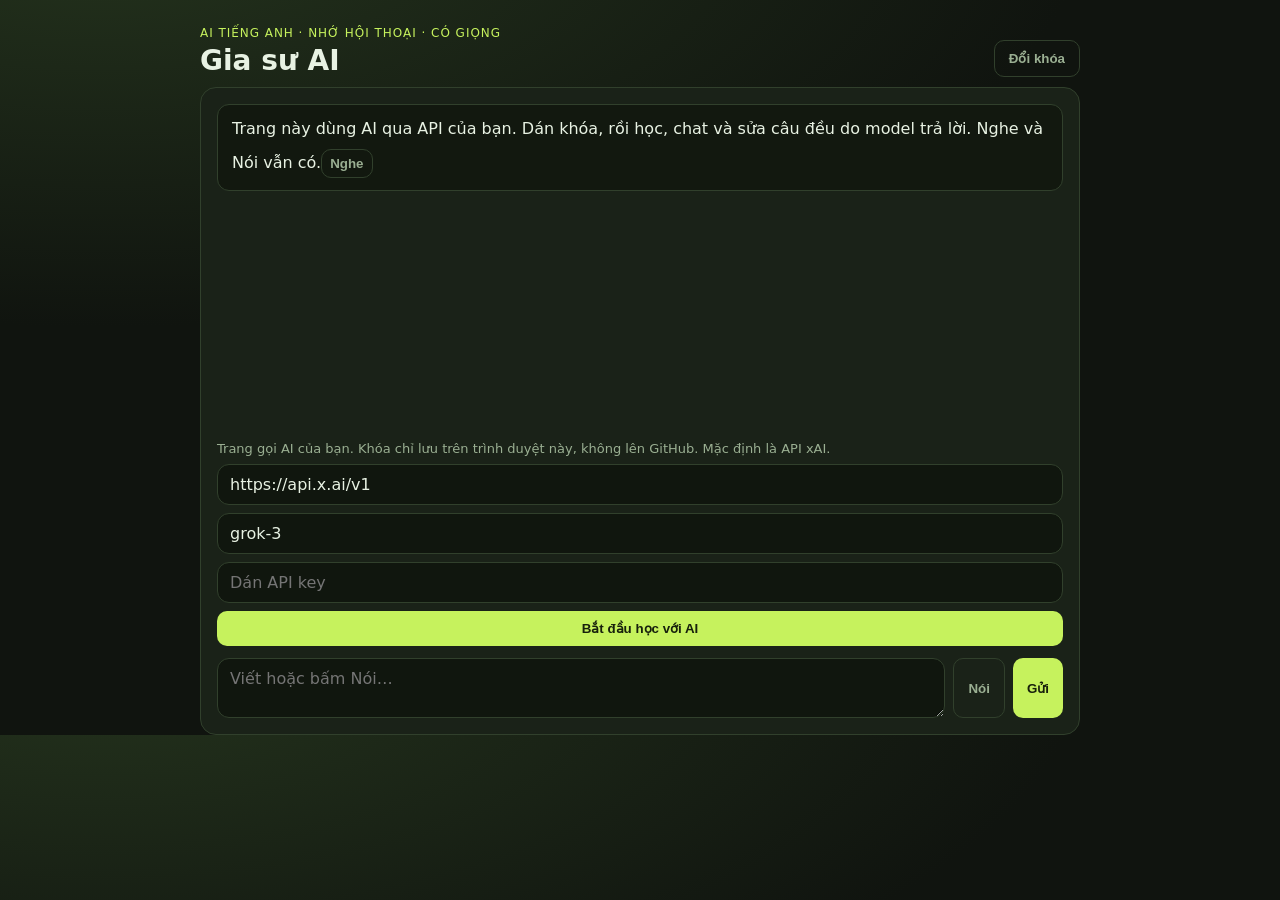
==== commit cd46c4ed: "Replace site with English AI tutor" ====
--- a/docs/index.html
+++ b/docs/index.html
@@ -3,115 +3,163 @@
 <head>
   <meta charset="utf-8" />
   <meta name="viewport" content="width=device-width, initial-scale=1" />
-  <title>Xây app bằng chat</title>
+  <title>Gia sư AI tiếng Anh</title>
   <style>
-    :root { --bg:#0c0e12; --panel:#151922; --line:#2a3140; --text:#eef2f6; --muted:#8b97a8; --accent:#7cffb2; --ink:#102216; }
+    :root { --bg:#10140f; --panel:#1a2218; --line:#31402c; --text:#e8f2e3; --muted:#9aaf92; --accent:#c6f25d; --ink:#17200c; }
     * { box-sizing: border-box; }
-    body { margin:0; height:100vh; display:grid; grid-template-columns:240px 1fr 1fr; background:var(--bg); color:var(--text); font-family:"Segoe UI",system-ui,sans-serif; }
-    aside, main, .preview { min-height:0; }
-    aside { border-right:1px solid var(--line); padding:16px; }
-    main, .preview { display:flex; flex-direction:column; }
-    .preview { border-left:1px solid var(--line); }
-    h1 { font-size:16px; margin:0 0 12px; }
-    .eyebrow { color:var(--accent); font-size:12px; letter-spacing:.08em; text-transform:uppercase; }
-    button, textarea { font:inherit; }
-    button { border:1px solid var(--line); background:transparent; color:var(--text); border-radius:10px; padding:8px 10px; cursor:pointer; }
-    button.on, button.primary { background:var(--accent); color:var(--ink); border-color:var(--accent); font-weight:700; }
-    .jobs { display:grid; gap:8px; margin-top:14px; }
-    .job { text-align:left; }
-    #log { flex:1; overflow:auto; padding:18px; display:flex; flex-direction:column; gap:10px; }
-    .bubble { max-width:92%; padding:12px 14px; border-radius:14px; white-space:pre-wrap; line-height:1.45; }
-    .user { align-self:end; background:#243044; }
-    .bot { background:var(--panel); border:1px solid var(--line); }
-    .composer { padding:12px; border-top:1px solid var(--line); }
-    .types { display:flex; gap:8px; flex-wrap:wrap; margin-bottom:8px; }
-    textarea { width:100%; min-height:72px; resize:vertical; border-radius:12px; border:1px solid var(--line); background:#10141c; color:var(--text); padding:10px; }
-    .send { margin-top:8px; }
-    iframe { flex:1; width:100%; border:0; background:#fff; }
-    .bar { padding:10px 12px; border-bottom:1px solid var(--line); color:var(--muted); font-size:13px; }
-    @media (max-width:900px) { body { grid-template-columns:1fr; height:auto; } .preview { min-height:420px; } }
+    body { margin:0; font-family:"Segoe UI",system-ui,sans-serif; color:var(--text); background:radial-gradient(980px 400px at 8% -10%, #24331d, var(--bg)); }
+    header, main { width:min(880px, calc(100% - 28px)); margin:0 auto; }
+    header { padding:26px 0 10px; display:flex; justify-content:space-between; align-items:end; gap:12px; }
+    h1 { margin:0; font-size:28px; }
+    .eyebrow { margin:0 0 4px; color:var(--accent); letter-spacing:.08em; text-transform:uppercase; font-size:12px; }
+    button { border:0; border-radius:10px; background:var(--accent); color:var(--ink); font-weight:700; padding:10px 14px; cursor:pointer; }
+    .ghost { background:transparent; color:var(--muted); border:1px solid var(--line); }
+    main { background:var(--panel); border:1px solid var(--line); border-radius:16px; padding:16px; min-height:72vh; display:flex; flex-direction:column; }
+    #log { flex:1; display:flex; flex-direction:column; gap:10px; overflow:auto; max-height:60vh; }
+    .bubble { padding:12px 14px; border-radius:12px; white-space:pre-wrap; line-height:1.5; }
+    .user { align-self:end; background:#2c3b22; max-width:85%; }
+    .bot { background:#12180f; border:1px solid var(--line); }
+    form, .setup { display:grid; gap:8px; margin-top:12px; }
+    form { grid-template-columns:1fr auto auto; }
+    textarea, input { font:inherit; color:var(--text); background:#10160e; border:1px solid var(--line); border-radius:12px; padding:10px 12px; }
+    textarea { resize:vertical; }
+    .hear { margin-top:8px; padding:6px 8px; }
+    .hint { color:var(--muted); font-size:13px; margin:0; }
   </style>
 </head>
 <body>
-  <aside>
-    <p class="eyebrow">Agent chat</p>
-    <h1>Việc đang làm</h1>
-    <button id="new" type="button">Việc mới</button>
-    <div class="jobs" id="jobs"></div>
-  </aside>
+  <header>
+    <div>
+      <p class="eyebrow">AI tiếng Anh · nhớ hội thoại · có giọng</p>
+      <h1>Gia sư AI</h1>
+    </div>
+    <button class="ghost" id="reset" type="button">Đổi khóa</button>
+  </header>
   <main>
     <div id="log"></div>
-    <form class="composer" id="ask">
-      <div class="types">
-        <button type="button" class="on" data-type="Landing">Landing</button>
-        <button type="button" data-type="Web app">Web app</button>
-        <button type="button" data-type="Bảng">Bảng</button>
-      </div>
-      <textarea id="q" placeholder="Mô tả app bạn muốn. Ví dụ: trang đặt bàn cho quán cà phê, có menu và form đặt chỗ."></textarea>
-      <button class="primary send" type="submit">Dựng bản xem</button>
+    <div class="setup" id="setup">
+      <p class="hint">Trang gọi AI của bạn. Khóa chỉ lưu trên trình duyệt này, không lên GitHub. Mặc định là API xAI.</p>
+      <input id="base" placeholder="https://api.x.ai/v1" />
+      <input id="model" placeholder="grok-3" />
+      <input id="key" type="password" placeholder="Dán API key" />
+      <button type="button" id="save">Bắt đầu học với AI</button>
+    </div>
+    <form id="ask" hidden>
+      <textarea id="q" rows="2" placeholder="Viết hoặc bấm Nói…"></textarea>
+      <button type="button" id="mic" class="ghost">Nói</button>
+      <button type="submit">Gửi</button>
     </form>
   </main>
-  <section class="preview">
-    <div class="bar">Bản xem trước · chưa phải site đã xuất bản</div>
-    <iframe id="frame" title="Xem trước"></iframe>
-  </section>
   <script>
-    const jobs = JSON.parse(localStorage.getItem("agent-jobs") || "[]");
-    let current = jobs[0] || null;
-    let kind = "Landing";
+    const history = [{ role: "system", content: "Bạn là gia sư tiếng Anh cho người Việt. Mỗi lượt: một câu mẫu tiếng Anh, giải thích ngắn bằng tiếng Việt, rồi một câu hỏi để học viên nói tiếp. Sửa lỗi ngữ pháp nếu có. Giữ mạch hội thoại. Không bịa khóa API hay trang web." }];
     const log = document.querySelector("#log");
-    const frame = document.querySelector("#frame");
-    function save() { localStorage.setItem("agent-jobs", JSON.stringify(jobs)); }
-    function paintJobs() {
-      const box = document.querySelector("#jobs");
-      box.innerHTML = "";
-      jobs.forEach((job) => {
-        const b = document.createElement("button");
-        b.className = "job" + (current && current.id === job.id ? " on" : "");
-        b.textContent = job.title;
-        b.onclick = () => { current = job; openJob(); };
-        box.appendChild(b);
-      });
+    const setup = document.querySelector("#setup");
+    const askForm = document.querySelector("#ask");
+
+    function cfg() {
+      return {
+        base: localStorage.getItem("ai-base") || "",
+        model: localStorage.getItem("ai-model") || "",
+        key: localStorage.getItem("ai-key") || ""
+      };
+    }
+    function speak(text) {
+      if (!window.speechSynthesis) return;
+      const english = (text.match(/English: ([^\n]+)/) || [null, text.split("\n")[0]])[1];
+      const utter = new SpeechSynthesisUtterance(english);
+      utter.lang = "en-US";
+      utter.rate = 0.9;
+      const voice = speechSynthesis.getVoices().find((v) => /^en/i.test(v.lang));
+      if (voice) utter.voice = voice;
+      speechSynthesis.cancel();
+      speechSynthesis.speak(utter);
     }
     function say(text, who) {
       const div = document.createElement("div");
       div.className = "bubble " + who;
       div.textContent = text;
+      if (who === "bot") {
+        const hear = document.createElement("button");
+        hear.className = "ghost hear";
+        hear.type = "button";
+        hear.textContent = "Nghe";
+        hear.onclick = () => speak(text);
+        div.appendChild(hear);
+        speak(text);
+      }
       log.appendChild(div);
       log.scrollTop = log.scrollHeight;
     }
-    function page(title, brief) {
-      return "<!doctype html><html><head><meta charset='utf-8'><title>" + title + "</title><style>body{margin:0;font-family:Segoe UI,sans-serif;background:#f6f7f4;color:#1b2118}header,main{width:min(760px,calc(100% - 28px));margin:auto}header{padding:36px 0 8px}h1{margin:0 0 8px}p{color:#556052}.card{background:#fff;border:1px solid #e1e6dc;border-radius:14px;padding:14px;margin:10px 0}button,input{font:inherit;padding:10px;border-radius:10px;border:1px solid #d5dccf}button{background:#c6f25d;border:0;font-weight:700}</style></head><body><header><p>Bản dựng từ chat</p><h1>" + title + "</h1><p>" + brief + "</p></header><main><form class='card'><input placeholder='Tên'><input placeholder='Ghi chú' style='margin-left:8px'><button style='margin-left:8px'>Lưu</button></form><div id='list' class='card'>Chưa có mục nào.</div></main><script>document.querySelector('form').onsubmit=function(e){e.preventDefault();document.querySelector('#list').textContent='Đã lưu: '+document.querySelector('input').value}<\/script></body></html>";
+    function showChat(on) {
+      setup.hidden = on;
+      askForm.hidden = !on;
     }
-    function openJob() {
-      log.innerHTML = "";
-      if (!current) { say("Chọn loại app, rồi mô tả việc cần làm. Mình dựng bản xem trước bên phải.", "bot"); frame.srcdoc = page("Chưa có app", "Gửi một mô tả để bắt đầu."); paintJobs(); return; }
-      current.messages.forEach((m) => say(m.text, m.who));
-      frame.srcdoc = current.html;
-      paintJobs();
+    async function ai(text) {
+      const { base, model, key } = cfg();
+      history.push({ role: "user", content: text });
+      const res = await fetch(base.replace(/\/$/, "") + "/chat/completions", {
+        method: "POST",
+        headers: { "Content-Type": "application/json", Authorization: "Bearer " + key },
+        body: JSON.stringify({ model, temperature: 0.4, messages: history.slice(-12) })
+      });
+      const data = await res.json();
+      if (!res.ok) throw new Error(data.error && data.error.message ? data.error.message : "AI từ chối yêu cầu");
+      const answer = data.choices[0].message.content;
+      history.push({ role: "assistant", content: answer });
+      return answer;
     }
-    document.querySelectorAll("[data-type]").forEach((btn) => btn.onclick = () => {
-      kind = btn.dataset.type;
-      document.querySelectorAll("[data-type]").forEach((b) => b.classList.toggle("on", b === btn));
-    });
-    document.querySelector("#new").onclick = () => { current = null; openJob(); };
-    document.querySelector("#ask").onsubmit = (e) => {
+    document.querySelector("#save").onclick = () => {
+      localStorage.setItem("ai-base", document.querySelector("#base").value.trim() || "https://api.x.ai/v1");
+      localStorage.setItem("ai-model", document.querySelector("#model").value.trim() || "grok-3");
+      localStorage.setItem("ai-key", document.querySelector("#key").value.trim());
+      if (!cfg().key) { say("Cần API key thì trang mới gọi được AI.", "bot"); return; }
+      showChat(true);
+      say("AI đã sẵn sàng. English: Hello, I am your tutor. What is your name?", "bot");
+    };
+    document.querySelector("#reset").onclick = () => {
+      localStorage.removeItem("ai-key");
+      showChat(false);
+    };
+    document.querySelector("#mic").onclick = () => {
+      const Rec = window.SpeechRecognition || window.webkitSpeechRecognition;
+      if (!Rec) { say("Dùng Chrome để nói.", "bot"); return; }
+      const rec = new Rec();
+      rec.lang = "en-US";
+      rec.onresult = (e) => {
+        document.querySelector("#q").value = e.results[0][0].transcript;
+        askForm.requestSubmit();
+      };
+      rec.onerror = () => say("Không nghe được. Cho phép micro rồi thử lại.", "bot");
+      rec.start();
+    };
+    askForm.onsubmit = async (e) => {
       e.preventDefault();
-      const text = document.querySelector("#q").value.trim();
+      const box = document.querySelector("#q");
+      const text = box.value.trim();
       if (!text) return;
-      document.querySelector("#q").value = "";
-      if (!current) {
-        current = { id: crypto.randomUUID(), title: text.slice(0, 32), kind, messages: [], html: "" };
-        jobs.unshift(current);
+      say(text, "user");
+      box.value = "";
+      say("AI đang trả lời…", "bot");
+      try {
+        const answer = await ai(text);
+        log.lastChild.remove();
+        say(answer, "bot");
+      } catch (err) {
+        log.lastChild.remove();
+        history.pop();
+        say("Không gọi được AI: " + err.message + "\nKiểm tra khóa, model và địa chỉ API.", "bot");
       }
-      current.messages.push({ who: "user", text });
-      const html = page(current.title, text);
-      current.html = html;
-      current.messages.push({ who: "bot", text: "Mình đã dựng bản " + kind + " cho: " + text + "\n\nBên phải là bản xem trước. Muốn sửa, nói tiếp điều cần đổi." });
-      save();
-      openJob();
     };
-    openJob();
+    const saved = cfg();
+    document.querySelector("#base").value = saved.base || "https://api.x.ai/v1";
+    document.querySelector("#model").value = saved.model || "grok-3";
+    if (saved.key) {
+      document.querySelector("#key").value = saved.key;
+      showChat(true);
+      say("Đã có khóa trên trình duyệt này. English: Hello again. What do you want to practice?", "bot");
+    } else {
+      say("Trang này dùng AI qua API của bạn. Dán khóa, rồi học, chat và sửa câu đều do model trả lời. Nghe và Nói vẫn có.", "bot");
+    }
   </script>
 </body>
 </html>
